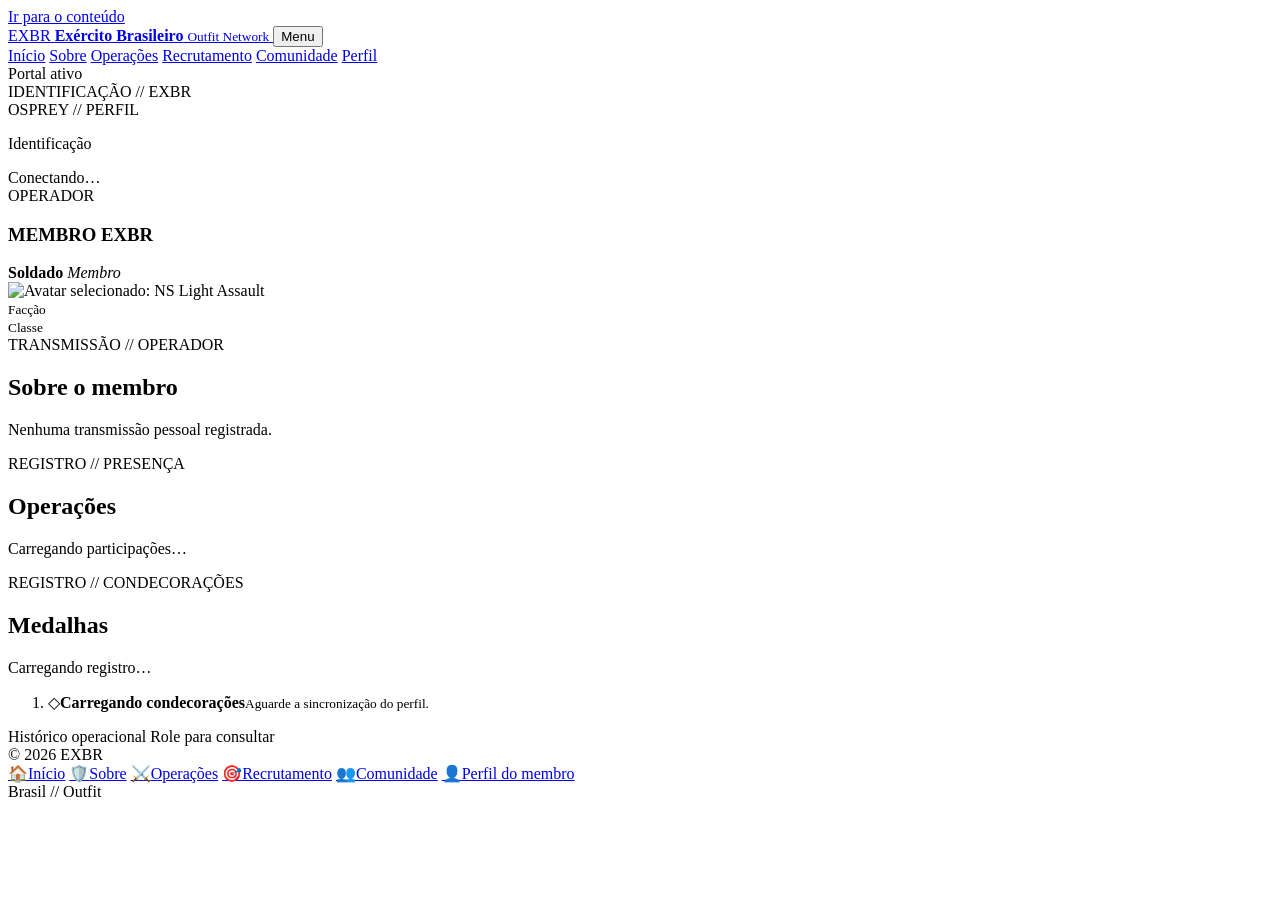
==== pages/perfil.html @ a186611f "feat: adiciona vínculo Honu administrativo ao perfil" ====
<!doctype html>
<html lang="pt-BR">
<head>
  <meta charset="utf-8">
  <meta name="viewport" content="width=device-width, initial-scale=1">
  <meta name="theme-color" content="#07383d">
  <meta name="mobile-web-app-capable" content="yes">
  <meta name="apple-mobile-web-app-capable" content="yes">
  <meta name="apple-mobile-web-app-status-bar-style" content="black-translucent">
  <meta name="apple-mobile-web-app-title" content="EXBR">

  <title>Área do membro | EXBR</title>
  <meta name="description" content="Perfil de membros da Outfit EXBR com patente, preferências, operações e condecorações.">
  <meta name="robots" content="noindex, nofollow">
  <link rel="canonical" href="https://exbrclub.github.io/Home-page/pages/perfil.html">
  <link rel="icon" href="../assets/icons/favicon.svg" type="image/svg+xml">
  <link rel="apple-touch-icon" href="../assets/icons/apple-touch-icon.png" sizes="180x180">
  <link rel="manifest" href="../site.webmanifest">

  <link rel="stylesheet" href="../css/reset.css?v=20260906-2">
  <link rel="stylesheet" href="../css/base.css?v=20260906-10">
  <link rel="stylesheet" href="../css/components.css?v=20260907-15">
  <link rel="stylesheet" href="../css/pages/perfil.css?v=20260913-1">
</head>
<body class="member-page has-tactical-dock">
  <a class="skip-link" href="#conteudo">Ir para o conteúdo</a>

  <div class="screen-grid" aria-hidden="true"></div>
  <div class="screen-noise" aria-hidden="true"></div>

  <header class="site-header" data-site-header>
    <div class="header-shell">
      <a class="brand" href="../index.html#inicio" aria-label="EXBR — voltar ao início">
        <span class="brand-mark" aria-hidden="true">EXBR</span>
        <span class="brand-copy">
          <strong class="brand-title-accent">Exército Brasileiro</strong>
          <small>Outfit Network</small>
        </span>
      </a>

      <button class="nav-toggle" type="button" aria-expanded="false" aria-controls="site-navigation">
        <span class="nav-toggle-label">Menu</span>
        <span class="nav-toggle-icon" aria-hidden="true"><i></i><i></i></span>
      </button>

      <nav class="site-nav" id="site-navigation" aria-label="Navegação principal" data-site-nav>
        <a href="../index.html#inicio">Início</a>
        <a href="../index.html#sobre">Sobre</a>
        <a href="../index.html#operacoes">Operações</a>
        <a href="../index.html#recrutamento">Recrutamento</a>
        <a class="nav-community-mobile" href="comunidade.html">Comunidade</a>
        <a class="nav-login-link" href="perfil.html" aria-current="page"><span class="nav-login-text">Perfil</span></a>
      </nav>

      <div class="header-status" aria-label="Status do portal">
        <span class="status-light" aria-hidden="true"></span>
        <span>Portal ativo</span>
      </div>
    </div>
  </header>

  <main class="member-main" id="conteudo">
    <div class="member-coordinate member-coordinate-left" aria-hidden="true">IDENTIFICAÇÃO // EXBR</div>
    <div class="member-coordinate member-coordinate-right" aria-hidden="true">OSPREY // PERFIL</div>

    <div class="container member-dashboard">
      <div class="member-command-bar" data-member-command-bar hidden>
        <a class="admin-access-button" href="admin.html" data-admin-access hidden>Área administrativa</a>
        <button class="member-logout-button" type="button" data-logout>Sair</button>
      </div>

      <section class="identity-zone" aria-labelledby="member-name" data-reveal>
        <header class="member-section-label">
          <p class="eyebrow"><span></span> Identificação</p>
          <span class="member-online"><i aria-hidden="true"></i> <span data-member-status>Conectando…</span></span>
        </header>

        <article class="identity-card" data-profile-card data-banner="Bunner_022">
          <div class="flag-stage" aria-hidden="true">
            <div class="flag-texture"></div>
            <div class="flag-light"></div>
          </div>

          <div class="member-nameplate">
            <span class="member-operator-label">OPERADOR</span>
            <h1 id="member-name" data-member-name>MEMBRO EXBR</h1>
            <span class="member-service-line">
              <strong data-member-rank data-rank-id="soldado">Soldado</strong>
              <em class="member-role-badge" data-member-role data-role="member">Membro</em>
            </span>
          </div>

          <img class="member-avatar" data-member-avatar src="https://res.cloudinary.com/uofznsju/image/upload/f_auto,q_auto,c_limit,w_900,h_1100/v1789231970/NS_light_assault" alt="Avatar selecionado: NS Light Assault" role="button" tabindex="0" aria-label="Mostrar opções de edição do perfil">

          <div class="member-faction-marker" data-favorite-faction title="Facção favorita não definida">
            <span aria-hidden="true"><img src="../assets/icons/dock/recrutamento.png" alt=""></span><small>Facção</small>
          </div>
          <div class="member-class-marker" data-favorite-class title="Classe favorita não definida">
            <span aria-hidden="true"><img src="../assets/icons/dock/recrutamento.png" alt=""></span><small>Classe</small>
          </div>

          <div class="identity-scan" aria-hidden="true"></div>

          <button class="profile-edit-toggle" type="button" data-profile-edit-toggle aria-expanded="false" aria-controls="profile-customizer" hidden>
            <span aria-hidden="true">⚙</span>
            <strong data-profile-edit-label>Editar perfil</strong>
          </button>
        </article>

        <form class="honu-profile-admin tactical-panel" data-honu-profile-admin hidden>
          <header>
            <div><span>ADMINISTRAÇÃO // HONU</span><strong>Vínculo do personagem</strong></div>
            <i aria-hidden="true"></i>
          </header>
          <p>Associe este perfil ao ID do personagem no PlanetSide 2. Também é possível colar o link completo do Honu.</p>
          <label for="honu-character-id">ID do personagem</label>
          <div class="honu-profile-controls">
            <input id="honu-character-id" type="text" inputmode="numeric" maxlength="120" placeholder="Ex.: 5428… ou https://wt.honu.pw/c/…" autocomplete="off" data-honu-character-id>
            <button type="submit" data-honu-link-save>Validar e vincular</button>
            <button class="honu-unlink-button" type="button" data-honu-link-remove hidden>Remover</button>
          </div>
          <div class="honu-profile-result">
            <span data-honu-link-feedback>Nenhum personagem vinculado.</span>
            <a href="#" target="_blank" rel="noopener noreferrer" data-honu-character-link hidden>Ver personagem no Honu ↗</a>
          </div>
        </form>

        <div class="profile-customizer" id="profile-customizer" aria-label="Personalização do perfil" hidden>
          <div class="customizer-group">
            <div class="customizer-heading">
              <strong>Soldado</strong>
              <span>Selecione um template</span>
            </div>
            <div class="avatar-slider-shell">
              <button class="avatar-slide-control" type="button" data-avatar-slide="-1" aria-label="Ver avatares anteriores">‹</button>
              <div class="avatar-options" data-avatar-options role="group" aria-label="Templates de soldado"></div>
              <button class="avatar-slide-control" type="button" data-avatar-slide="1" aria-label="Ver próximos avatares">›</button>
            </div>
          </div>

          <div class="customizer-group banner-customizer">
            <div class="customizer-heading">
              <strong>Bandeira</strong>
              <span>Defina o tratamento visual</span>
            </div>
            <div class="banner-slider-shell">
              <button class="banner-slide-control" type="button" data-banner-slide="-1" aria-label="Ver banners anteriores">‹</button>
              <div class="banner-options" data-banner-options role="group" aria-label="Banners do perfil"></div>
              <button class="banner-slide-control" type="button" data-banner-slide="1" aria-label="Ver próximos banners">›</button>
            </div>
          </div>

          <div class="customizer-group">
            <div class="customizer-heading"><strong>Classe favorita</strong><span>Projeções holográficas</span></div>
            <div class="symbol-options class-options" role="group" aria-label="Classe favorita em PlanetSide 2">
              <button type="button" data-class-option="infiltrador" data-symbol="◇" data-icon="https://res.cloudinary.com/uofznsju/image/upload/exbr-site/classes/n4vssk15kqxqd4c6obgi.png?rev=20260912-2" aria-label="Infiltrador" title="Infiltrador" aria-pressed="false"><img src="https://res.cloudinary.com/uofznsju/image/upload/exbr-site/classes/n4vssk15kqxqd4c6obgi.png?rev=20260912-2" alt=""></button>
              <button type="button" data-class-option="assalto-leve" data-symbol="△" data-icon="https://res.cloudinary.com/uofznsju/image/upload/exbr-site/classes/qkv2u8faf5cywdqa7eot.png?rev=20260912-2" aria-label="Assalto leve" title="Assalto leve" aria-pressed="false"><img src="https://res.cloudinary.com/uofznsju/image/upload/exbr-site/classes/qkv2u8faf5cywdqa7eot.png?rev=20260912-2" alt=""></button>
              <button type="button" data-class-option="medico" data-symbol="✚" data-icon="https://res.cloudinary.com/uofznsju/image/upload/exbr-site/classes/melgfelpgez4cb1dcbig.png?rev=20260912-2" aria-label="Médico de combate" title="Médico de combate" aria-pressed="false"><img src="https://res.cloudinary.com/uofznsju/image/upload/exbr-site/classes/melgfelpgez4cb1dcbig.png?rev=20260912-2" alt=""></button>
              <button type="button" data-class-option="engenheiro" data-symbol="⚙" data-icon="https://res.cloudinary.com/uofznsju/image/upload/exbr-site/classes/tupc2fprhxjq1ykrzouz.png?rev=20260912-2" aria-label="Engenheiro" title="Engenheiro" aria-pressed="false"><img src="https://res.cloudinary.com/uofznsju/image/upload/exbr-site/classes/tupc2fprhxjq1ykrzouz.png?rev=20260912-2" alt=""></button>
              <button type="button" data-class-option="assalto-pesado" data-symbol="⬡" data-icon="https://res.cloudinary.com/uofznsju/image/upload/exbr-site/classes/oxihdaqkerwop0l10ihy.png?rev=20260912-2" aria-label="Assalto pesado" title="Assalto pesado" aria-pressed="false"><img src="https://res.cloudinary.com/uofznsju/image/upload/exbr-site/classes/oxihdaqkerwop0l10ihy.png?rev=20260912-2" alt=""></button>
              <button type="button" data-class-option="max" data-symbol="◆" data-icon="https://res.cloudinary.com/uofznsju/image/upload/exbr-site/classes/eosv1y4g0vl2m5zsa67w.png?rev=20260912-2" aria-label="MAX" title="MAX" aria-pressed="false"><img src="https://res.cloudinary.com/uofznsju/image/upload/exbr-site/classes/eosv1y4g0vl2m5zsa67w.png?rev=20260912-2" alt=""></button>
            </div>
          </div>

          <div class="customizer-group">
            <div class="customizer-heading"><strong>Facção favorita</strong><span>Símbolos oficiais</span></div>
            <div class="symbol-options faction-options" role="group" aria-label="Facção favorita em PlanetSide 2">
              <button type="button" data-faction-option="tr" data-symbol="●" data-icon="https://res.cloudinary.com/uofznsju/image/upload/v1789227373/exbr-site/factions-v2/dvuz7ij53agnvbfdpmkr.png" aria-label="Terran Republic" title="Terran Republic" aria-pressed="false"><img src="https://res.cloudinary.com/uofznsju/image/upload/v1789227373/exbr-site/factions-v2/dvuz7ij53agnvbfdpmkr.png" alt=""></button>
              <button type="button" data-faction-option="nc" data-symbol="■" data-icon="https://res.cloudinary.com/uofznsju/image/upload/v1789227363/exbr-site/factions-v2/wuzxzjfvsyvozqecvdwz.png" aria-label="New Conglomerate" title="New Conglomerate" aria-pressed="false"><img src="https://res.cloudinary.com/uofznsju/image/upload/v1789227363/exbr-site/factions-v2/wuzxzjfvsyvozqecvdwz.png" alt=""></button>
              <button type="button" data-faction-option="vs" data-symbol="◆" data-icon="https://res.cloudinary.com/uofznsju/image/upload/v1789227385/exbr-site/factions-v2/pnjy20rev044nq6ddsvn.png" aria-label="Vanu Sovereignty" title="Vanu Sovereignty" aria-pressed="false"><img src="https://res.cloudinary.com/uofznsju/image/upload/v1789227385/exbr-site/factions-v2/pnjy20rev044nq6ddsvn.png" alt=""></button>
              <button type="button" data-faction-option="nso" data-symbol="⬢" data-icon="https://res.cloudinary.com/uofznsju/image/upload/v1789227395/exbr-site/factions-v2/vpmerleuuqstlpozn6aw.png" aria-label="Nanite Systems Operatives" title="Nanite Systems Operatives" aria-pressed="false"><img src="https://res.cloudinary.com/uofznsju/image/upload/v1789227395/exbr-site/factions-v2/vpmerleuuqstlpozn6aw.png" alt=""></button>
            </div>
          </div>

          <div class="customizer-group biography-editor">
            <div class="customizer-heading"><strong>Transmissão pessoal</strong><span>Até 220 caracteres</span></div>
            <label for="member-bio" class="visually-hidden">Breve descrição sobre você</label>
            <textarea id="member-bio" maxlength="220" rows="4" placeholder="Escreva uma breve descrição sobre você…" data-member-bio-input></textarea>
            <button type="button" data-member-bio-save>Salvar transmissão</button>
          </div>

          <p class="profile-feedback" data-profile-feedback aria-live="polite">Configuração vinculada à sua conta EXBR.</p>
        </div>
      </section>

      <div class="member-center-stack">
        <section class="member-bio-monitor tactical-panel" aria-labelledby="member-bio-title">
          <header><span>TRANSMISSÃO // OPERADOR</span><i aria-hidden="true"></i></header>
          <h2 id="member-bio-title">Sobre o membro</h2>
          <p data-member-bio>Nenhuma transmissão pessoal registrada.</p>
        </section>

        <section class="member-operations-panel tactical-panel" aria-labelledby="member-operations-title">
          <div class="member-operations-header">
            <span>REGISTRO // PRESENÇA</span>
            <h2 id="member-operations-title">Operações</h2>
          </div>
          <div class="member-operations-list" data-member-operations-list>
            <p>Carregando participações…</p>
          </div>
        </section>
      </div>

      <aside class="medals-panel tactical-panel" aria-labelledby="medals-title" data-reveal>
        <div class="medals-header">
          <div>
            <span>REGISTRO // CONDECORAÇÕES</span>
            <h2 id="medals-title">Medalhas</h2>
          </div>
          <button class="profile-medal-add" type="button" data-profile-medal-add aria-label="Adicionar medalha ao perfil" title="Adicionar medalha" hidden>+</button>
        </div>

        <p class="medals-demo-label" data-medals-label>Carregando registro…</p>
        <p class="featured-medals-hint" data-featured-hint hidden>Use a estrela para escolher até cinco destaques. <strong data-featured-count>0/5</strong></p>

        <div class="medals-scroll" tabindex="0" aria-label="Lista de medalhas do membro">
          <ol class="medals-list" data-medals-list>
            <li class="medals-empty"><span aria-hidden="true">◇</span><strong>Carregando condecorações</strong><small>Aguarde a sincronização do perfil.</small></li>
          </ol>

        </div>

        <div class="medals-footer">
          <span>Histórico operacional</span>
          <span>Role para consultar</span>
        </div>
      </aside>
    </div>
  </main>

  <dialog class="medal-detail tactical-panel" data-medal-detail aria-labelledby="medal-detail-title">
    <div class="medal-detail-header">
      <div><span>REGISTRO // CONDECORAÇÃO</span><h2 id="medal-detail-title" data-medal-detail-name>Medalha EXBR</h2></div>
      <button type="button" data-medal-detail-close aria-label="Fechar detalhes da medalha">×</button>
    </div>
    <div class="medal-detail-body">
      <div class="medal-detail-visual"><img data-medal-detail-image src="../assets/icons/dock/recrutamento.png" alt=""></div>
      <div class="medal-detail-copy">
        <p data-medal-detail-description>Condecoração oficial da EXBR.</p>
        <dl>
          <div><dt>Operação</dt><dd data-medal-detail-operation>Operação EXBR</dd></div>
          <div><dt>Recebida em</dt><dd data-medal-detail-date>Data não informada</dd></div>
        </dl>
        <div class="medal-detail-actions" data-medal-detail-actions hidden>
          <button type="button" data-medal-detail-feature data-tooltip="Ao favoritar, suas medalhas serão destacadas na área Membros da aba Comunidade.">Favoritar medalha ☆</button>
        </div>
      </div>
    </div>
  </dialog>

  <dialog class="profile-medal-catalog tactical-panel" data-profile-medal-catalog aria-labelledby="profile-medal-catalog-title">
    <div class="profile-medal-catalog-header">
      <div><span>ADMINISTRAÇÃO // CONDECORAÇÕES</span><h2 id="profile-medal-catalog-title">Adicionar medalha</h2></div>
      <button type="button" data-profile-medal-catalog-close aria-label="Fechar lista de medalhas">×</button>
    </div>
    <div class="profile-medal-award-fields">
      <label>Operação<input type="text" maxlength="60" value="Operação EXBR" data-profile-medal-operation></label>
      <label>Data da conquista<input type="date" data-profile-medal-date></label>
    </div>
    <label class="profile-medal-search">
      <span aria-hidden="true">⌕</span>
      <input type="search" placeholder="Pesquisar medalhas" autocomplete="off" data-profile-medal-search>
    </label>
    <p class="profile-medal-catalog-feedback" data-profile-medal-catalog-feedback aria-live="polite">Escolha uma medalha para conceder ao membro.</p>
    <div class="profile-medal-catalog-grid" data-profile-medal-catalog-grid></div>
  </dialog>

  <nav class="tactical-dock" aria-label="Atalhos táticos">
    <span class="dock-meta">© <span data-current-year>2026</span> EXBR</span>
    <div class="dock-menu">
      <a href="../index.html#inicio"><span class="dock-icon" data-icon="inicio" aria-hidden="true"><span class="dock-icon-fallback">🏠</span></span><span class="visually-hidden">Início</span></a>
      <a href="../index.html#sobre"><span class="dock-icon" data-icon="sobre" aria-hidden="true"><span class="dock-icon-fallback">🛡️</span></span><span class="visually-hidden">Sobre</span></a>
      <a href="../index.html#operacoes" data-operations-entry><span class="dock-icon" data-icon="operacoes" aria-hidden="true"><span class="dock-icon-fallback">⚔️</span></span><span class="visually-hidden">Operações</span></a>
      <a href="../index.html#recrutamento"><span class="dock-icon" data-icon="recrutamento" aria-hidden="true"><span class="dock-icon-fallback">🎯</span></span><span class="visually-hidden">Recrutamento</span></a>
      <a href="comunidade.html"><span class="dock-icon" data-icon="comunidade" aria-hidden="true"><span class="dock-icon-fallback">👥</span></span><span class="visually-hidden">Comunidade</span></a>
      <a href="perfil.html" aria-current="page"><span class="dock-icon" data-icon="login" aria-hidden="true"><span class="dock-icon-fallback">👤</span></span><span class="visually-hidden">Perfil do membro</span></a>
    </div>
    <span class="dock-meta">Brasil // Outfit</span>
  </nav>

  <script src="../js/main.js?v=20260907-2" defer></script>
  <script src="../js/perfil.js?v=20260913-1" type="module"></script>
</body>
</html>
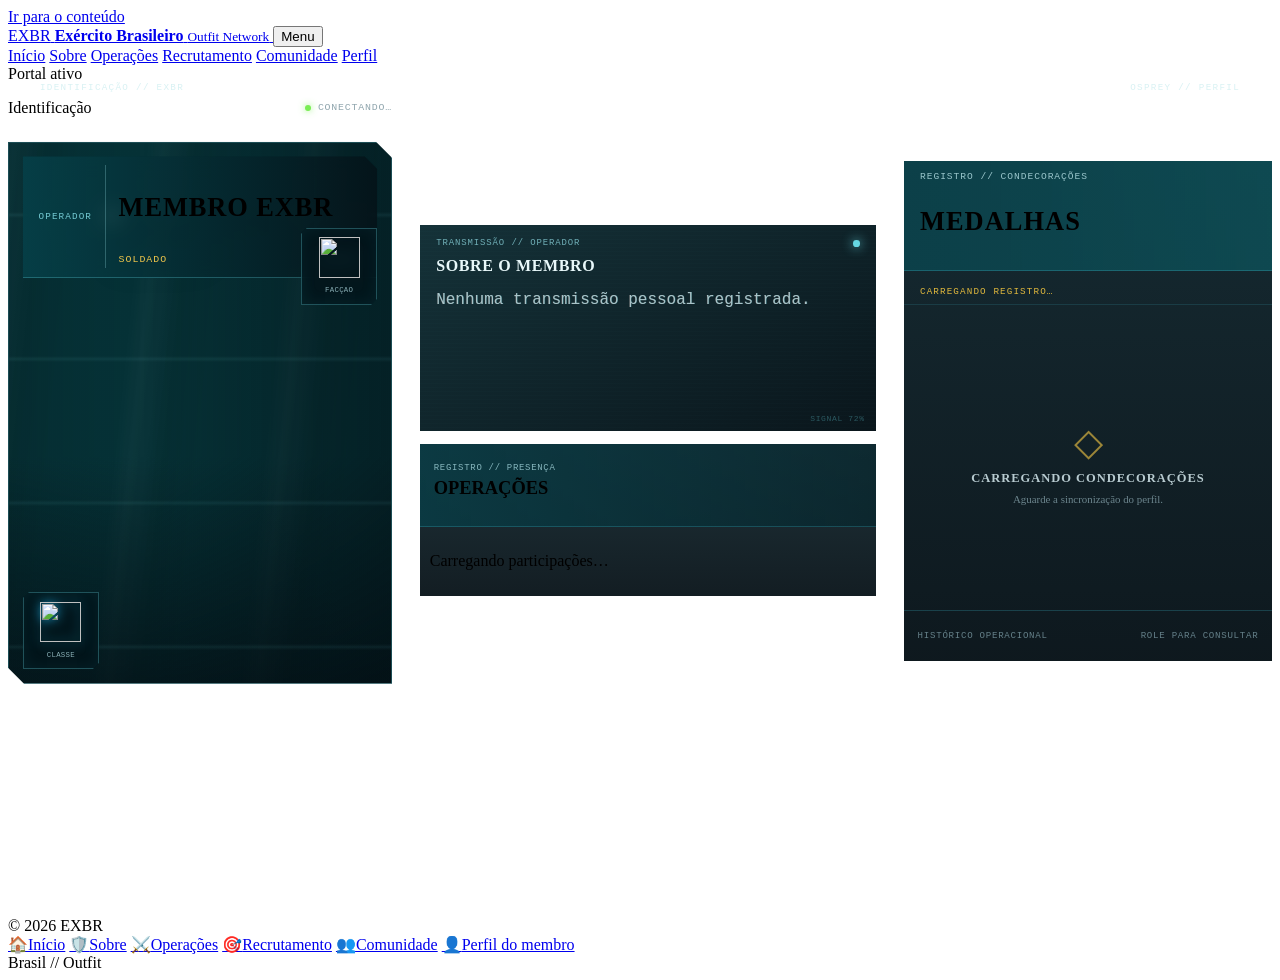
==== commit 77f1267c: "feat: abre contas Honu em janela administrativa" ====
--- a/pages/perfil.html
+++ b/pages/perfil.html
@@ -20,7 +20,7 @@
   <link rel="stylesheet" href="../css/reset.css?v=20260906-2">
   <link rel="stylesheet" href="../css/base.css?v=20260906-10">
   <link rel="stylesheet" href="../css/components.css?v=20260907-15">
-  <link rel="stylesheet" href="../css/pages/perfil.css?v=20260913-1">
+  <link rel="stylesheet" href="../css/pages/perfil.css?v=20260913-2">
 </head>
 <body class="member-page has-tactical-dock">
   <a class="skip-link" href="#conteudo">Ir para o conteúdo</a>
@@ -70,6 +70,9 @@
       </div>
 
       <section class="identity-zone" aria-labelledby="member-name" data-reveal>
+        <button class="honu-admin-open" type="button" data-honu-admin-open hidden>
+          <span aria-hidden="true">⌁</span> Contas Honu
+        </button>
         <header class="member-section-label">
           <p class="eyebrow"><span></span> Identificação</p>
           <span class="member-online"><i aria-hidden="true"></i> <span data-member-status>Conectando…</span></span>
@@ -106,24 +109,6 @@
             <strong data-profile-edit-label>Editar perfil</strong>
           </button>
         </article>
-
-        <form class="honu-profile-admin tactical-panel" data-honu-profile-admin hidden>
-          <header>
-            <div><span>ADMINISTRAÇÃO // HONU</span><strong>Vínculo do personagem</strong></div>
-            <i aria-hidden="true"></i>
-          </header>
-          <p>Associe este perfil ao ID do personagem no PlanetSide 2. Também é possível colar o link completo do Honu.</p>
-          <label for="honu-character-id">ID do personagem</label>
-          <div class="honu-profile-controls">
-            <input id="honu-character-id" type="text" inputmode="numeric" maxlength="120" placeholder="Ex.: 5428… ou https://wt.honu.pw/c/…" autocomplete="off" data-honu-character-id>
-            <button type="submit" data-honu-link-save>Validar e vincular</button>
-            <button class="honu-unlink-button" type="button" data-honu-link-remove hidden>Remover</button>
-          </div>
-          <div class="honu-profile-result">
-            <span data-honu-link-feedback>Nenhum personagem vinculado.</span>
-            <a href="#" target="_blank" rel="noopener noreferrer" data-honu-character-link hidden>Ver personagem no Honu ↗</a>
-          </div>
-        </form>
 
         <div class="profile-customizer" id="profile-customizer" aria-label="Personalização do perfil" hidden>
           <div class="customizer-group">
@@ -248,6 +233,23 @@
     </div>
   </dialog>
 
+  <dialog class="honu-accounts-dialog tactical-panel" data-honu-profile-admin aria-labelledby="honu-accounts-title">
+    <header class="honu-accounts-header">
+      <div><span>ADMINISTRAÇÃO // HONU</span><h2 id="honu-accounts-title">Contas do jogador</h2></div>
+      <button type="button" data-honu-admin-close aria-label="Fechar contas Honu">×</button>
+    </header>
+    <p class="honu-accounts-intro">Associe um ou mais personagens do PlanetSide 2 a este perfil. Informe o ID ou cole o link completo do Honu.</p>
+    <form class="honu-link-form" data-honu-link-form>
+      <label for="honu-character-id">ID ou link do personagem</label>
+      <div class="honu-profile-controls">
+        <input id="honu-character-id" type="text" inputmode="numeric" maxlength="120" placeholder="5428… ou https://wt.honu.pw/c/…" autocomplete="off" data-honu-character-id>
+        <button type="submit" data-honu-link-save>Validar e adicionar</button>
+      </div>
+    </form>
+    <p class="honu-link-feedback" data-honu-link-feedback aria-live="polite">Nenhuma conta vinculada.</p>
+    <div class="honu-account-list" data-honu-account-list></div>
+  </dialog>
+
   <dialog class="profile-medal-catalog tactical-panel" data-profile-medal-catalog aria-labelledby="profile-medal-catalog-title">
     <div class="profile-medal-catalog-header">
       <div><span>ADMINISTRAÇÃO // CONDECORAÇÕES</span><h2 id="profile-medal-catalog-title">Adicionar medalha</h2></div>
@@ -279,6 +281,6 @@
   </nav>
 
   <script src="../js/main.js?v=20260907-2" defer></script>
-  <script src="../js/perfil.js?v=20260913-1" type="module"></script>
+  <script src="../js/perfil.js?v=20260913-2" type="module"></script>
 </body>
 </html>
--- a/css/pages/perfil.css
+++ b/css/pages/perfil.css
@@ -0,0 +1,1348 @@
+.member-page {
+  min-height: 100svh;
+}
+
+.member-main {
+  min-height: calc(100svh - 4.15rem);
+  padding: calc(var(--header-height) + 2.6rem) 0 5.2rem;
+  overflow: hidden;
+}
+
+.member-main::before {
+  content: "";
+  position: absolute;
+  inset: var(--header-height) 0 0;
+  z-index: -1;
+  background:
+    radial-gradient(circle at 23% 42%, rgba(24, 128, 135, 0.16), transparent 24rem),
+    radial-gradient(circle at 78% 35%, rgba(8, 67, 75, 0.16), transparent 25rem),
+    linear-gradient(110deg, transparent 49.8%, rgba(44, 157, 172, 0.08) 50%, transparent 50.2%);
+}
+
+.member-coordinate {
+  position: absolute;
+  top: calc(var(--header-height) + 0.45rem);
+  color: rgba(147, 215, 223, 0.36);
+  font: 0.58rem/1 Consolas, "Courier New", monospace;
+  letter-spacing: 0.14em;
+}
+
+.member-coordinate-left { left: 2.5rem; }
+.member-coordinate-right { right: 2.5rem; }
+
+.member-dashboard {
+  display: grid;
+  grid-template-columns: minmax(19rem, 24rem) minmax(13rem, 1fr) minmax(19rem, 23rem);
+  align-items: start;
+  gap: clamp(1rem, 2.2vw, 2.4rem);
+}
+
+.member-command-bar {
+  grid-column: 1 / -1;
+  min-height: 2.75rem;
+  display: flex;
+  align-items: center;
+  justify-content: flex-end;
+  gap: 0.65rem;
+  margin-bottom: -1.45rem;
+}
+
+.member-command-bar[hidden],
+.admin-access-button[hidden],
+.profile-edit-toggle[hidden] {
+  display: none;
+}
+
+.admin-access-button,
+.member-logout-button {
+  min-height: 2.3rem;
+  display: inline-flex;
+  align-items: center;
+  justify-content: center;
+  padding: 0.45rem 1rem;
+  font-size: 0.66rem;
+  font-weight: 850;
+  letter-spacing: 0.09em;
+  text-transform: uppercase;
+  cursor: pointer;
+}
+
+.admin-access-button {
+  min-width: 14rem;
+  border: 1px solid #e2b82f;
+  color: #ffd84e;
+  background: radial-gradient(circle at center, rgba(226, 176, 44, 0.2), rgba(19, 19, 12, 0.88) 74%);
+  box-shadow: inset 0 0 1rem rgba(240, 198, 75, 0.08), 0 0 0.7rem rgba(240, 198, 75, 0.08);
+  clip-path: polygon(0.55rem 0, calc(100% - 0.55rem) 0, 100% 0.55rem, 100% calc(100% - 0.55rem), calc(100% - 0.55rem) 100%, 0.55rem 100%, 0 calc(100% - 0.55rem), 0 0.55rem);
+}
+
+.admin-access-button:hover,
+.admin-access-button:focus-visible {
+  color: #fff7c2;
+  background: radial-gradient(circle at center, rgba(255, 200, 43, 0.34), rgba(19, 19, 12, 0.9) 75%);
+  transform: translateY(-1px);
+}
+
+.member-logout-button {
+  border: 1px solid rgba(104, 210, 221, 0.38);
+  color: #9fc3ca;
+  background: rgba(5, 24, 30, 0.78);
+}
+
+.member-logout-button:hover,
+.member-logout-button:focus-visible {
+  border-color: rgba(104, 210, 221, 0.72);
+  color: #eafcff;
+}
+
+.identity-zone {
+  min-width: 0;
+}
+
+.member-section-label {
+  min-height: 2rem;
+  display: flex;
+  align-items: center;
+  justify-content: space-between;
+  gap: 1rem;
+  margin-bottom: 0.55rem;
+}
+
+.member-online {
+  display: inline-flex;
+  align-items: center;
+  gap: 0.4rem;
+  color: #8fa5ad;
+  font: 0.62rem/1 Consolas, "Courier New", monospace;
+  letter-spacing: 0.08em;
+  text-transform: uppercase;
+}
+
+.member-online i {
+  width: 0.38rem;
+  height: 0.38rem;
+  border-radius: 50%;
+  background: #79ed54;
+  box-shadow: 0 0 7px rgba(121, 237, 84, 0.8);
+}
+
+.identity-card {
+  --banner-filter: saturate(0.9) brightness(0.72);
+  --profile-banner-image: url("https://res.cloudinary.com/uofznsju/image/upload/f_auto,q_auto,c_limit,w_1800,h_1800/v1789234617/Bunner_022");
+  position: relative;
+  isolation: isolate;
+  height: clamp(25rem, 60vh, 36rem);
+  overflow: hidden;
+  border: 1px solid rgba(63, 173, 187, 0.38);
+  background: #061117;
+  box-shadow: 0 1.6rem 4rem rgba(0, 0, 0, 0.42), inset 0 0 2.5rem rgba(44, 157, 172, 0.09);
+  clip-path: polygon(0 0, calc(100% - 1rem) 0, 100% 1rem, 100% 100%, 1rem 100%, 0 calc(100% - 1rem));
+}
+
+.identity-card[data-banner="comando"] {
+  --banner-filter: saturate(0.62) hue-rotate(18deg) brightness(0.62) contrast(1.08);
+}
+
+.identity-card[data-banner="noturna"] {
+  --banner-filter: saturate(0.48) hue-rotate(52deg) brightness(0.44) contrast(1.2);
+}
+
+.honu-profile-admin {
+  display: grid;
+  gap: 0.65rem;
+  margin-top: 0.75rem;
+  padding: 0.8rem;
+  border-color: rgba(229, 187, 55, 0.46);
+  background: linear-gradient(135deg, rgba(45, 36, 8, 0.48), rgba(3, 22, 28, 0.96));
+  box-shadow: inset 0 0 1.5rem rgba(229, 187, 55, 0.05);
+}
+
+.honu-profile-admin[hidden] { display: none; }
+.honu-profile-admin header { display: flex; align-items: center; justify-content: space-between; gap: 0.75rem; }
+.honu-profile-admin header div { display: grid; gap: 0.2rem; }
+.honu-profile-admin header span { color: #c2a33f; font: 0.55rem/1 Consolas, "Courier New", monospace; letter-spacing: 0.11em; }
+.honu-profile-admin header strong { color: #f6df83; font-size: 0.85rem; letter-spacing: 0.05em; text-transform: uppercase; }
+.honu-profile-admin header i { width: 0.55rem; height: 0.55rem; border-radius: 50%; background: #f1c33d; box-shadow: 0 0 0.7rem rgba(241, 195, 61, 0.62); }
+.honu-profile-admin > p { color: #879ea4; font-size: 0.7rem; line-height: 1.45; }
+.honu-profile-admin > label { color: #79cbd4; font: 0.58rem/1 Consolas, "Courier New", monospace; letter-spacing: 0.08em; text-transform: uppercase; }
+.honu-profile-controls { display: grid; grid-template-columns: minmax(0, 1fr) auto; gap: 0.45rem; }
+.honu-profile-controls input { min-width: 0; min-height: 2.55rem; padding: 0.55rem 0.65rem; border: 1px solid rgba(76, 181, 194, 0.34); outline: 0; color: #e8f9fb; background: rgba(1, 15, 20, 0.92); font: 0.72rem/1.2 Consolas, "Courier New", monospace; }
+.honu-profile-controls input:focus { border-color: #70d2dd; box-shadow: 0 0 0.7rem rgba(76, 190, 202, 0.14); }
+.honu-profile-controls button { min-height: 2.55rem; padding: 0.5rem 0.7rem; border: 1px solid #dfbd4d; color: #f9e69c; background: rgba(63, 48, 8, 0.54); font-size: 0.59rem; font-weight: 850; letter-spacing: 0.05em; text-transform: uppercase; cursor: pointer; }
+.honu-profile-controls button:hover, .honu-profile-controls button:focus-visible { color: #fff; background: rgba(113, 83, 8, 0.62); }
+.honu-profile-controls button:disabled { opacity: 0.5; cursor: wait; }
+.honu-profile-controls .honu-unlink-button { grid-column: 1 / -1; min-height: 2rem; border-color: rgba(255, 102, 91, 0.46); color: #ff8d83; background: rgba(74, 16, 13, 0.3); }
+.honu-profile-result { display: flex; align-items: center; justify-content: space-between; gap: 0.65rem; min-width: 0; padding-top: 0.55rem; border-top: 1px solid rgba(70, 166, 178, 0.2); }
+.honu-profile-result span { overflow-wrap: anywhere; color: #789198; font: 0.59rem/1.4 Consolas, "Courier New", monospace; }
+.honu-profile-result span[data-state="success"] { color: #86ed70; }
+.honu-profile-result span[data-state="error"] { color: #ff8076; }
+.honu-profile-result a { flex: 0 0 auto; color: #62d4de; font-size: 0.59rem; font-weight: 800; text-transform: uppercase; }
+.honu-profile-result a:hover, .honu-profile-result a:focus-visible { color: #fff; text-decoration: underline; }
+
+.flag-stage,
+.flag-texture,
+.flag-light {
+  position: absolute;
+  inset: 0;
+}
+
+.flag-stage {
+  z-index: -3;
+  overflow: hidden;
+  background: #063237;
+}
+
+.flag-texture {
+  inset: -6% -12%;
+  background: var(--profile-banner-image) center / cover no-repeat;
+  filter: var(--banner-filter);
+  transform: scale(1.08) skewY(-0.8deg);
+  animation: flag-wave 9s ease-in-out infinite alternate;
+  will-change: transform, background-position;
+}
+
+.flag-texture::after {
+  content: "";
+  position: absolute;
+  inset: 0;
+  opacity: 0.42;
+  background: repeating-linear-gradient(96deg, transparent 0 7%, rgba(255, 255, 255, 0.08) 9%, rgba(0, 0, 0, 0.13) 13%, transparent 18%);
+  background-size: 150% 100%;
+  mix-blend-mode: soft-light;
+  animation: fabric-light 7s linear infinite;
+}
+
+.flag-light {
+  z-index: 1;
+  background:
+    linear-gradient(90deg, rgba(3, 10, 15, 0.1), transparent 35%, rgba(3, 9, 14, 0.42)),
+    linear-gradient(0deg, rgba(3, 9, 14, 0.64), transparent 42%);
+}
+
+@keyframes flag-wave {
+  0% { transform: scale(1.08) skewY(-0.8deg) translate3d(-1.2%, 0, 0); background-position: 46% 50%; }
+  50% { transform: scale(1.12) skewY(0.7deg) translate3d(1.1%, -0.7%, 0); background-position: 53% 48%; }
+  100% { transform: scale(1.09) skewY(-0.4deg) translate3d(-0.4%, 0.8%, 0); background-position: 49% 52%; }
+}
+
+@keyframes fabric-light {
+  to { background-position: 150% 0; }
+}
+
+.member-nameplate {
+  position: absolute;
+  top: 0.85rem;
+  left: 0.85rem;
+  right: 0.85rem;
+  z-index: 4;
+  display: grid;
+  grid-template-columns: auto 1fr;
+  align-items: center;
+  gap: 0.15rem 0.8rem;
+  padding: 0.55rem 0.8rem 0.55rem 1rem;
+  border-left: 3px solid var(--color-primary);
+  border-bottom: 1px solid rgba(82, 185, 198, 0.35);
+  background: linear-gradient(90deg, rgba(6, 64, 72, 0.9), rgba(5, 17, 23, 0.78));
+  backdrop-filter: blur(10px);
+  clip-path: polygon(0 0, calc(100% - 0.8rem) 0, 100% 0.8rem, 100% 100%, 0 100%);
+}
+
+.member-operator-label {
+  grid-row: 1 / 3;
+  align-self: stretch;
+  display: grid;
+  place-items: center;
+  padding-right: 0.8rem;
+  border-right: 1px solid rgba(147, 215, 223, 0.3);
+  color: #75cbd4;
+  font: 0.58rem/1 Consolas, "Courier New", monospace;
+  letter-spacing: 0.12em;
+}
+
+.member-nameplate h1 {
+  font-size: clamp(1.15rem, 2.6vw, 1.65rem);
+  letter-spacing: 0.035em;
+}
+
+.member-service-line {
+  display: flex;
+  align-items: center;
+  gap: 0.5rem;
+  min-width: 0;
+}
+
+.member-service-line strong,
+.member-service-line small {
+  font: 0.62rem/1 Consolas, "Courier New", monospace;
+  letter-spacing: 0.1em;
+  text-transform: uppercase;
+}
+
+.member-service-line strong {
+  color: #f0c64b;
+}
+
+.member-service-line small {
+  color: #9fc1c8;
+}
+
+.member-role-badge {
+  margin-left: auto;
+  padding: 0.2rem 0.42rem;
+  border: 1px solid rgba(100, 203, 215, 0.42);
+  color: #82d6df;
+  background: rgba(5, 35, 42, 0.72);
+  font: 0.54rem/1 Consolas, "Courier New", monospace;
+  letter-spacing: 0.09em;
+  text-transform: uppercase;
+}
+
+.member-role-badge[data-role="admin"] {
+  border-color: rgba(240, 198, 75, 0.72);
+  color: #ffe071;
+  background: rgba(59, 44, 9, 0.76);
+  box-shadow: 0 0 0.7rem rgba(240, 198, 75, 0.12);
+}
+
+.member-service-line small::before {
+  content: "//";
+  margin-right: 0.5rem;
+  color: rgba(147, 215, 223, 0.38);
+}
+
+.member-avatar {
+  position: absolute;
+  left: 50%;
+  bottom: -0.75rem;
+  z-index: 2;
+  width: auto;
+  height: calc(100% - 3.4rem);
+  max-width: 94%;
+  object-fit: contain;
+  object-position: center bottom;
+  filter: drop-shadow(0.7rem 1rem 1rem rgba(0, 0, 0, 0.58));
+  transform: translate3d(-50%, 0, 0);
+  -webkit-backface-visibility: hidden;
+  backface-visibility: hidden;
+  transition: opacity 220ms ease, transform 280ms ease, filter 280ms ease;
+}
+
+.member-avatar[role="button"] {
+  cursor: pointer;
+}
+
+.member-avatar[role="button"]:focus-visible {
+  outline: 2px solid #6bd5df;
+  outline-offset: -0.25rem;
+}
+
+.identity-card.is-changing .member-avatar {
+  opacity: 0;
+  transform: translate3d(-50%, 0.8rem, 0) scale(0.98);
+}
+
+.identity-scan {
+  position: absolute;
+  inset: 0;
+  z-index: 3;
+  pointer-events: none;
+  opacity: 0.26;
+  background: linear-gradient(180deg, transparent 0 48%, rgba(124, 236, 242, 0.26) 50%, transparent 52%);
+  background-size: 100% 9rem;
+  animation: profile-scan 6s linear infinite;
+  mix-blend-mode: screen;
+}
+
+.member-faction-marker,
+.member-class-marker {
+  position: absolute;
+  z-index: 5;
+  width: 4.1rem;
+  min-height: 4.15rem;
+  display: grid;
+  place-items: center;
+  gap: 0.05rem;
+  padding: 0.28rem;
+  border: 1px solid rgba(91, 200, 212, 0.34);
+  color: #66868d;
+  background: rgba(3, 20, 26, 0.82);
+  backdrop-filter: blur(8px);
+  box-shadow: inset 0 0 1rem rgba(55, 178, 191, 0.08);
+  clip-path: polygon(0.4rem 0, 100% 0, 100% calc(100% - 0.4rem), calc(100% - 0.4rem) 100%, 0 100%, 0 0.4rem);
+}
+
+.member-faction-marker { top: 5.3rem; right: 0.85rem; }
+.member-class-marker { left: 0.85rem; bottom: 0.85rem; }
+.member-faction-marker[data-active="true"],
+.member-class-marker[data-active="true"] { border-color: rgba(231, 189, 66, 0.68); color: #ffe16b; background: rgba(41, 33, 11, 0.78); }
+.member-faction-marker span,
+.member-class-marker span { font-size: 1.25rem; line-height: 1; text-shadow: 0 0 0.7rem currentColor; }
+.member-faction-marker span img,
+.member-class-marker span img { width: 2.55rem; height: 2.55rem; display: block; object-fit: contain; }
+.member-class-marker span img { filter: drop-shadow(0 0 0.35rem rgba(35, 197, 255, 0.72)); }
+.member-faction-marker small,
+.member-class-marker small {
+  width: 100%;
+  min-width: 0;
+  color: #8bb0b7;
+  font: var(--marker-caption-size, 0.46rem)/1.05 Consolas, monospace;
+  letter-spacing: 0.035em;
+  overflow: hidden;
+  text-align: center;
+  text-overflow: clip;
+  text-transform: uppercase;
+  white-space: nowrap;
+}
+
+.profile-edit-toggle {
+  position: absolute;
+  right: 0.85rem;
+  bottom: 0.85rem;
+  z-index: 6;
+  min-height: 2.35rem;
+  display: inline-flex;
+  align-items: center;
+  justify-content: center;
+  gap: 0.45rem;
+  padding: 0.45rem 0.75rem;
+  border: 1px solid rgba(104, 210, 221, 0.62);
+  color: #dff8fb;
+  background: rgba(4, 24, 30, 0.88);
+  box-shadow: inset 0 0 1rem rgba(44, 157, 172, 0.12), 0 0 0.8rem rgba(44, 157, 172, 0.14);
+  backdrop-filter: blur(10px);
+  clip-path: polygon(0.45rem 0, 100% 0, 100% calc(100% - 0.45rem), calc(100% - 0.45rem) 100%, 0 100%, 0 0.45rem);
+  cursor: pointer;
+  transition: color 180ms ease, border-color 180ms ease, background 180ms ease, transform 180ms ease;
+}
+
+.profile-edit-toggle span {
+  color: #70d4de;
+  font-size: 0.95rem;
+}
+
+.profile-edit-toggle strong {
+  font-size: 0.63rem;
+  letter-spacing: 0.08em;
+  text-transform: uppercase;
+}
+
+.profile-edit-toggle:hover,
+.profile-edit-toggle:focus-visible,
+.profile-edit-toggle[aria-expanded="true"] {
+  border-color: #f0c64b;
+  color: #fff6b9;
+  background: radial-gradient(circle at center, rgba(226, 176, 44, 0.24), rgba(4, 24, 30, 0.92) 74%);
+  transform: translateY(-2px);
+}
+
+.profile-edit-toggle[aria-expanded="true"] span {
+  color: #f0c64b;
+}
+
+@keyframes profile-scan {
+  from { background-position: 0 -9rem; }
+  to { background-position: 0 45rem; }
+}
+
+.profile-customizer {
+  display: grid;
+  gap: 0.85rem;
+  margin-top: 0.7rem;
+  padding: 0.8rem;
+  border: 1px solid rgba(55, 167, 183, 0.3);
+  background: rgba(5, 18, 25, 0.9);
+  box-shadow: inset 0 0 1.5rem rgba(44, 157, 172, 0.06);
+}
+
+.profile-customizer[hidden] {
+  display: none;
+}
+
+.customizer-group {
+  display: grid;
+  gap: 0.55rem;
+}
+
+.customizer-heading {
+  display: flex;
+  align-items: baseline;
+  justify-content: space-between;
+  gap: 0.8rem;
+}
+
+.customizer-heading strong {
+  color: #eaf7fa;
+  font-size: 0.74rem;
+  letter-spacing: 0.09em;
+  text-transform: uppercase;
+}
+
+.customizer-heading span {
+  color: #6f8991;
+  font-size: 0.66rem;
+}
+
+.banner-options,
+.symbol-options {
+  display: grid;
+  grid-template-columns: repeat(3, minmax(0, 1fr));
+  gap: 0.35rem;
+}
+
+.banner-options button {
+  min-width: 0;
+  border: 1px solid rgba(55, 167, 183, 0.24);
+  color: #94abb3;
+  background: rgba(9, 35, 43, 0.66);
+  cursor: pointer;
+  transition: border-color 180ms ease, color 180ms ease, background 180ms ease, transform 180ms ease;
+}
+
+.symbol-options { grid-template-columns: repeat(6, minmax(2.45rem, 1fr)); }
+.faction-options { grid-template-columns: repeat(4, minmax(2.8rem, 1fr)); }
+.symbol-options button {
+  min-height: 2.7rem;
+  border: 1px solid rgba(55, 167, 183, 0.24);
+  color: #75a6ad;
+  background: rgba(7, 31, 38, 0.75);
+  font-size: 1.2rem;
+  cursor: pointer;
+}
+.faction-options button { padding: 0.18rem; }
+.faction-options button img { width: 2.35rem; height: 2.35rem; display: block; margin: auto; object-fit: contain; pointer-events: none; transition: transform 180ms ease, filter 180ms ease; }
+.class-options button { min-height: 3.35rem; padding: 0.12rem; background: radial-gradient(circle, rgba(18, 119, 158, 0.17), rgba(7, 31, 38, 0.78) 70%); }
+.class-options button img { width: 2.9rem; height: 2.9rem; display: block; margin: auto; object-fit: contain; pointer-events: none; filter: drop-shadow(0 0 0.35rem rgba(35, 197, 255, 0.45)); transition: transform 180ms ease, filter 180ms ease; }
+.class-options button:hover img,
+.class-options button:focus-visible img,
+.class-options button[aria-pressed="true"] img { transform: scale(1.08); filter: drop-shadow(0 0 0.62rem rgba(69, 220, 255, 0.85)); }
+.faction-options button:hover img,
+.faction-options button:focus-visible img,
+.faction-options button[aria-pressed="true"] img { transform: scale(1.08); filter: drop-shadow(0 0 0.45rem rgba(92, 210, 221, 0.48)); }
+.symbol-options button:hover,
+.symbol-options button:focus-visible,
+.symbol-options button[aria-pressed="true"] { border-color: #e7bd42; color: #ffdf63; background: radial-gradient(circle, rgba(226, 176, 44, 0.28), rgba(21, 28, 25, 0.86) 72%); box-shadow: inset 0 0 0.85rem rgba(241, 198, 62, 0.13); }
+
+.biography-editor textarea {
+  width: 100%;
+  min-height: 6rem;
+  padding: 0.7rem;
+  resize: vertical;
+  border: 1px solid rgba(55, 167, 183, 0.3);
+  outline: 0;
+  color: #dceff2;
+  background: rgba(2, 14, 19, 0.84);
+  font-size: 1rem;
+  line-height: 1.5;
+}
+.biography-editor textarea:focus { border-color: rgba(104, 210, 221, 0.8); }
+.biography-editor button { min-height: 2.5rem; border: 1px solid rgba(104, 210, 221, 0.5); color: #dff8fb; background: rgba(5, 37, 44, 0.8); font-size: 0.7rem; font-weight: 850; letter-spacing: 0.08em; text-transform: uppercase; cursor: pointer; }
+.biography-editor button:hover, .biography-editor button:focus-visible { border-color: #e7bd42; color: #fff2a2; }
+
+.banner-options button {
+  overflow: hidden;
+  font-size: 0.64rem;
+  font-weight: 800;
+  letter-spacing: 0.045em;
+  text-overflow: ellipsis;
+  text-transform: uppercase;
+  white-space: nowrap;
+}
+
+.banner-options button:hover,
+.banner-options button:focus-visible,
+.banner-options button[aria-pressed="true"] {
+  border-color: #e7bd42;
+  color: #fff5b0;
+  background: radial-gradient(circle at center, rgba(226, 176, 44, 0.28), rgba(37, 31, 16, 0.84));
+  box-shadow: inset 0 0 0.8rem rgba(241, 198, 62, 0.12);
+}
+
+.banner-options button:hover {
+  transform: translateY(-1px);
+}
+
+.banner-slider-shell {
+  display: grid;
+  grid-template-columns: 2.2rem minmax(0, 1fr) 2.2rem;
+  align-items: stretch;
+  gap: 0.4rem;
+}
+
+.banner-slide-control {
+  border: 1px solid rgba(72, 192, 207, 0.36);
+  color: #74d8e1;
+  background: rgba(3, 24, 31, 0.88);
+  font-size: 1.35rem;
+  cursor: pointer;
+}
+
+.banner-slide-control:hover,
+.banner-slide-control:focus-visible {
+  border-color: #e7bd42;
+  color: #ffe06a;
+  background: rgba(53, 43, 13, 0.86);
+}
+
+.banner-options {
+  display: flex;
+  gap: 0.4rem;
+  min-width: 0;
+  overflow-x: auto;
+  overscroll-behavior-inline: contain;
+  scroll-behavior: smooth;
+  scroll-snap-type: x mandatory;
+  scrollbar-color: #47c6d3 rgba(2, 18, 24, 0.82);
+  scrollbar-width: thin;
+}
+
+.banner-options button {
+  position: relative;
+  width: 5.6rem;
+  height: 3.65rem;
+  min-height: 0;
+  flex: 0 0 5.6rem;
+  padding: 0.12rem;
+  scroll-snap-align: start;
+}
+
+.banner-options img {
+  width: 100%;
+  height: 100%;
+  display: block;
+  object-fit: cover;
+  pointer-events: none;
+}
+
+.banner-options small {
+  position: absolute;
+  right: 0.2rem;
+  bottom: 0.18rem;
+  padding: 0.12rem 0.2rem;
+  color: #e8fbfd;
+  background: rgba(1, 13, 18, 0.78);
+  font: 0.46rem/1 Consolas, monospace;
+  letter-spacing: 0.04em;
+}
+
+.avatar-slider-shell {
+  display: grid;
+  grid-template-columns: 2.2rem minmax(0, 1fr) 2.2rem;
+  align-items: stretch;
+  gap: 0.4rem;
+}
+
+.avatar-slide-control {
+  border: 1px solid rgba(72, 192, 207, 0.36);
+  color: #74d8e1;
+  background: rgba(3, 24, 31, 0.88);
+  font-size: 1.45rem;
+  cursor: pointer;
+}
+
+.avatar-slide-control:hover,
+.avatar-slide-control:focus-visible {
+  border-color: #e7bd42;
+  color: #ffe06a;
+  background: rgba(53, 43, 13, 0.86);
+}
+
+.avatar-options {
+  display: flex;
+  gap: 0.65rem;
+  min-width: 0;
+  padding: 0.1rem 0 0.45rem;
+  overflow-x: auto;
+  overscroll-behavior-inline: contain;
+  scroll-behavior: smooth;
+  scroll-snap-type: x mandatory;
+  scrollbar-color: #47c6d3 rgba(2, 18, 24, 0.82);
+  scrollbar-width: thin;
+}
+
+.avatar-option-group {
+  flex: 0 0 auto;
+  display: grid;
+  gap: 0.28rem;
+  padding-right: 0.65rem;
+  border-right: 1px solid rgba(65, 178, 192, 0.22);
+  scroll-snap-align: start;
+}
+
+.avatar-option-group:last-child { border-right: 0; }
+
+.avatar-option-group-label {
+  color: #64cbd5;
+  font: 0.56rem/1 Consolas, monospace;
+  letter-spacing: 0.12em;
+  text-transform: uppercase;
+}
+
+.avatar-option-group-items { display: flex; gap: 0.32rem; }
+
+.avatar-options button {
+  width: 4.25rem;
+  height: 5.5rem;
+  flex: 0 0 4.25rem;
+  display: grid;
+  place-items: center;
+  overflow: hidden;
+  padding: 0.12rem;
+  border: 1px solid rgba(55, 167, 183, 0.24);
+  background: radial-gradient(circle at 50% 42%, rgba(31, 119, 132, 0.2), rgba(4, 25, 31, 0.84) 74%);
+  cursor: pointer;
+  transition: border-color 180ms ease, background 180ms ease, transform 180ms ease;
+}
+
+.avatar-options img {
+  width: 100%;
+  height: 100%;
+  display: block;
+  object-fit: contain;
+  object-position: center bottom;
+  pointer-events: none;
+  transition: filter 180ms ease, transform 180ms ease;
+}
+
+.avatar-options button:hover,
+.avatar-options button:focus-visible,
+.avatar-options button[aria-pressed="true"] {
+  border-color: #e7bd42;
+  background: radial-gradient(circle at center, rgba(226, 176, 44, 0.24), rgba(37, 31, 16, 0.86));
+  box-shadow: inset 0 0 0.8rem rgba(241, 198, 62, 0.12);
+}
+
+.avatar-options button:hover { transform: translateY(-1px); }
+.avatar-options button:hover img,
+.avatar-options button:focus-visible img,
+.avatar-options button[aria-pressed="true"] img { filter: drop-shadow(0 0 0.38rem rgba(101, 219, 231, 0.52)); transform: scale(1.04); }
+
+.banner-options button {
+  min-height: 0;
+  display: block;
+  padding: 0.12rem;
+}
+
+.banner-options i {
+  width: 0.42rem;
+  height: 0.42rem;
+  border-radius: 50%;
+  background: var(--color-primary);
+  box-shadow: 0 0 5px rgba(44, 157, 172, 0.65);
+}
+
+.banner-options [data-banner="brasil"] i { background: #e0ba32; }
+.banner-options [data-banner="comando"] i { background: #43bac5; }
+.banner-options [data-banner="noturna"] i { background: #566b90; }
+
+.profile-feedback {
+  min-height: 1rem;
+  color: #6e8890;
+  font: 0.6rem/1.4 Consolas, "Courier New", monospace;
+  letter-spacing: 0.05em;
+  text-align: right;
+  text-transform: uppercase;
+}
+
+.member-center-stack {
+  align-self: center;
+  margin-top: 3.4rem;
+  display: grid;
+  gap: 0.85rem;
+}
+
+.member-bio-monitor {
+  position: relative;
+  isolation: isolate;
+  min-height: 11rem;
+  padding: 0.85rem 1rem 1rem;
+  overflow: hidden;
+  background: linear-gradient(150deg, rgba(6, 37, 44, 0.94), rgba(2, 14, 20, 0.97));
+}
+.member-bio-monitor::before { content: ""; position: absolute; inset: 0; z-index: -1; pointer-events: none; opacity: 0.32; background: repeating-linear-gradient(0deg, transparent 0 3px, rgba(84, 205, 216, 0.08) 4px); animation: monitor-drift 8s linear infinite; }
+.member-bio-monitor::after { content: "SIGNAL 72%"; position: absolute; right: 0.7rem; bottom: 0.5rem; color: rgba(104, 210, 221, 0.35); font: 0.5rem/1 Consolas, monospace; letter-spacing: 0.08em; }
+.member-bio-monitor header { display: flex; align-items: center; justify-content: space-between; gap: 1rem; color: #70afb7; font: 0.56rem/1 Consolas, monospace; letter-spacing: 0.1em; }
+.member-bio-monitor header i { width: 0.42rem; height: 0.42rem; border-radius: 50%; background: #65d7e2; box-shadow: 0 0 0.65rem #65d7e2; animation: signal-fault 3.8s steps(1) infinite; }
+.member-bio-monitor h2 { margin-top: 0.55rem; color: #e8f8fa; font-size: 1rem; letter-spacing: 0.04em; text-transform: uppercase; }
+.member-bio-monitor p { margin-top: 0.8rem; color: #a9c3c8; font: 1rem/1.6 Consolas, "Courier New", monospace; text-wrap: pretty; text-shadow: 0.025rem 0 rgba(77, 224, 233, 0.28), -0.025rem 0 rgba(255, 120, 93, 0.16); animation: text-fault 7s steps(1) infinite; }
+
+@keyframes text-fault { 0%, 91%, 94%, 100% { transform: translate(0); filter: none; } 92% { transform: translateX(0.055rem); filter: blur(0.01rem); } 93% { transform: translateX(-0.04rem); } }
+@keyframes signal-fault { 0%, 83%, 87%, 100% { opacity: 1; } 84%, 86% { opacity: 0.15; } }
+@keyframes monitor-drift { to { background-position: 0 2rem; } }
+
+.member-operations-panel {
+  overflow: hidden;
+  background: linear-gradient(180deg, rgba(7, 29, 37, 0.9), rgba(4, 15, 21, 0.94));
+}
+
+.member-operations-header {
+  padding: 0.75rem 0.85rem;
+  border-bottom: 1px solid rgba(55, 167, 183, 0.3);
+  background: linear-gradient(90deg, rgba(9, 59, 68, 0.88), rgba(7, 38, 45, 0.72));
+}
+
+.member-operations-header span {
+  color: #86b6bd;
+  font: 0.56rem/1 Consolas, "Courier New", monospace;
+  letter-spacing: 0.08em;
+}
+
+.member-operations-header h2 {
+  margin-top: 0.2rem;
+  font-size: 1.15rem;
+  text-transform: uppercase;
+}
+
+.member-operations-list {
+  max-height: 20rem;
+  display: grid;
+  gap: 0.4rem;
+  overflow-y: auto;
+  padding: 0.6rem;
+  scrollbar-color: #49b5c2 rgba(4, 18, 24, 0.75);
+  scrollbar-width: thin;
+}
+
+.member-operation-entry {
+  display: grid;
+  gap: 0.3rem;
+  padding: 0.7rem;
+  border: 1px solid rgba(55, 167, 183, 0.22);
+  color: #dceff2;
+  background: rgba(6, 36, 43, 0.68);
+}
+
+.member-operation-entry:hover,
+.member-operation-entry:focus-visible {
+  border-color: rgba(104, 210, 221, 0.65);
+  color: #fff;
+}
+
+.member-operation-entry strong { font-size: 0.72rem; }
+.member-operation-entry span { color: #64cbd5; font: 0.56rem/1.35 Consolas, monospace; }
+.member-operations-empty { min-height: 8rem; display: grid; place-items: center; color: #6d858d; font-size: 0.7rem; text-align: center; }
+
+.medals-panel {
+  align-self: center;
+  margin-top: 3.4rem;
+  overflow: hidden;
+  background: linear-gradient(180deg, rgba(7, 29, 37, 0.94), rgba(4, 15, 21, 0.96));
+}
+
+.medals-header {
+  min-height: 4.4rem;
+  display: flex;
+  align-items: center;
+  justify-content: space-between;
+  gap: 1rem;
+  padding: 0.7rem 1rem;
+  border-bottom: 1px solid rgba(55, 167, 183, 0.34);
+  background: linear-gradient(90deg, rgba(11, 66, 75, 0.9), rgba(12, 83, 91, 0.76));
+}
+
+.medals-header > div {
+  display: grid;
+  gap: 0.15rem;
+}
+
+.medals-header span {
+  color: #9ac6cc;
+  font: 0.6rem/1 Consolas, "Courier New", monospace;
+  letter-spacing: 0.1em;
+}
+
+.medals-header h2 {
+  font-size: 1.65rem;
+  letter-spacing: 0.04em;
+  text-transform: uppercase;
+}
+
+.profile-medal-add {
+  width: 2.45rem;
+  height: 2.45rem;
+  flex: 0 0 auto;
+  border: 1px solid rgba(139, 239, 112, 0.78);
+  color: #b4ff93;
+  background: radial-gradient(circle, rgba(75, 178, 54, 0.24), rgba(3, 22, 24, 0.88) 72%);
+  font: 800 1.4rem/1 var(--font-display);
+  cursor: pointer;
+  clip-path: polygon(0.35rem 0, 100% 0, 100% calc(100% - 0.35rem), calc(100% - 0.35rem) 100%, 0 100%, 0 0.35rem);
+}
+.profile-medal-add:hover, .profile-medal-add:focus-visible { color: #fff; box-shadow: inset 0 0 1rem rgba(115, 239, 87, 0.28), 0 0 0.8rem rgba(115, 239, 87, 0.18); }
+.profile-medal-add[hidden] { display: none; }
+
+.medals-demo-label {
+  padding: 0.45rem 1rem;
+  border-bottom: 1px solid rgba(55, 167, 183, 0.18);
+  color: #e0b83d;
+  font: 0.58rem/1 Consolas, "Courier New", monospace;
+  letter-spacing: 0.12em;
+  text-transform: uppercase;
+}
+
+.featured-medals-hint { display: flex; align-items: center; justify-content: space-between; gap: 0.75rem; padding: 0.55rem 1rem; border-bottom: 1px solid rgba(231, 189, 66, 0.2); color: #8ea8ae; background: rgba(38, 31, 10, 0.2); font: 0.7rem/1.4 Consolas, monospace; }
+.featured-medals-hint[hidden] { display: none; }
+.featured-medals-hint strong { flex: 0 0 auto; color: #ffe06b; font-size: 0.78rem; }
+
+.medals-scroll {
+  max-height: min(54vh, 31rem);
+  overflow-y: auto;
+  overscroll-behavior: contain;
+  scrollbar-color: #49b5c2 rgba(4, 18, 24, 0.75);
+  scrollbar-width: thin;
+}
+
+.medals-scroll::-webkit-scrollbar { width: 0.55rem; }
+.medals-scroll::-webkit-scrollbar-track { background: rgba(4, 18, 24, 0.75); }
+.medals-scroll::-webkit-scrollbar-thumb {
+  border: 2px solid rgba(4, 18, 24, 0.75);
+  border-radius: 1rem;
+  background: #49b5c2;
+  box-shadow: 0 0 0.45rem rgba(73, 181, 194, 0.52);
+}
+
+.medals-list {
+  display: grid;
+  grid-template-columns: repeat(3, minmax(0, 1fr));
+  gap: 0.5rem;
+  padding: 0.75rem;
+  list-style: none;
+}
+
+.medals-empty {
+  grid-column: 1 / -1;
+  min-height: 12rem;
+  display: grid;
+  place-content: center;
+  gap: 0.45rem;
+  padding: 1.5rem;
+  color: #6c858d;
+  text-align: center;
+}
+
+.medals-empty > span {
+  color: rgba(231, 189, 66, 0.65);
+  font-size: 2.4rem;
+}
+
+.medals-empty strong {
+  color: #b8cbd0;
+  font-size: 0.78rem;
+  letter-spacing: 0.08em;
+  text-transform: uppercase;
+}
+
+.medals-empty small {
+  font-size: 0.68rem;
+}
+
+.medal-entry {
+  position: relative;
+  min-width: 0;
+  min-height: 0;
+  aspect-ratio: 1;
+  display: block;
+  padding: 0;
+  border: 1px solid rgba(55, 167, 183, 0.2);
+  border-left-color: rgba(231, 189, 66, 0.66);
+  background: linear-gradient(90deg, rgba(10, 49, 57, 0.8), rgba(4, 18, 24, 0.76));
+  clip-path: polygon(0 0, calc(100% - 0.55rem) 0, 100% 0.55rem, 100% 100%, 0 100%);
+}
+
+.medal-feature { position: absolute; right: 0.2rem; bottom: 0.12rem; z-index: 4; width: 1.35rem; height: 1.35rem; padding: 0; border: 0; color: rgba(155, 164, 168, 0.72); background: rgba(3, 14, 18, 0.7); font-size: 0.82rem; line-height: 1; cursor: pointer; }
+.medal-feature:hover, .medal-feature:focus-visible, .medal-feature[data-selected="true"] { border-color: rgba(240, 198, 75, 0.82); color: #ffdc54; background: radial-gradient(circle, rgba(226, 176, 44, 0.28), rgba(19, 19, 12, 0.72) 72%); text-shadow: 0 0 0.7rem rgba(255, 210, 66, 0.7); }
+
+.medal-open {
+  width: 100%;
+  height: 100%;
+  min-width: 0;
+  min-height: 0;
+  display: grid;
+  place-items: center;
+  padding: 0.32rem;
+  border: 0;
+  color: inherit;
+  background: transparent;
+  text-align: left;
+  cursor: pointer;
+}
+
+.medal-open:hover,
+.medal-open:focus-visible {
+  background: radial-gradient(circle at 25% 50%, rgba(50, 174, 188, 0.16), transparent 68%);
+}
+
+.medal-remove {
+  position: absolute;
+  top: 0.18rem;
+  left: 0.18rem;
+  z-index: 5;
+  width: 1.25rem;
+  height: 1.25rem;
+  padding: 0;
+  border: 1px solid rgba(255, 92, 82, 0.5);
+  color: #ff746b;
+  background: rgba(92, 8, 8, 0.28);
+  font: 700 0.9rem/1 var(--font-display);
+  cursor: pointer;
+  transition: color 160ms ease, border-color 160ms ease, background 160ms ease;
+}
+
+.medal-remove:hover,
+.medal-remove:focus-visible {
+  color: #fff;
+  border-color: #ff746b;
+  background: rgba(185, 25, 25, 0.55);
+}
+
+.medal-icon {
+  width: 88%;
+  height: 88%;
+  display: grid;
+  place-items: center;
+  border: 1px solid rgba(230, 185, 54, 0.7);
+  color: #ffdd67;
+  font-size: 1.65rem;
+  background-color: rgba(41, 32, 10, 0.72);
+  background-image: var(--medal-image, none);
+  background-position: center;
+  background-repeat: no-repeat;
+  background-size: contain;
+  box-shadow: inset 0 0 1rem rgba(245, 191, 47, 0.12), 0 0 0.6rem rgba(223, 173, 40, 0.08);
+  clip-path: polygon(0.35rem 0, 100% 0, 100% calc(100% - 0.35rem), calc(100% - 0.35rem) 100%, 0 100%, 0 0.35rem);
+}
+
+.medal-icon.has-image > span { display: none; }
+.medal-icon img { width: 88%; height: 88%; object-fit: contain; }
+
+.medal-slot-empty {
+  aspect-ratio: 1;
+  border: 1px solid rgba(220, 180, 61, 0.24);
+  background: linear-gradient(135deg, rgba(47, 39, 16, 0.3), rgba(4, 17, 23, 0.7));
+  clip-path: polygon(0.4rem 0, 100% 0, 100% calc(100% - 0.4rem), calc(100% - 0.4rem) 100%, 0 100%, 0 0.4rem);
+}
+
+@media (hover: hover) and (pointer: fine) {
+  .medal-entry::after {
+    content: attr(data-medal-name);
+    position: absolute;
+    inset: 0.2rem 0.2rem auto;
+    z-index: 6;
+    overflow: hidden;
+    padding: 0.28rem 0.35rem;
+    color: #eafafd;
+    background: rgba(1, 12, 17, 0.92);
+    font: 0.55rem/1.25 Consolas, monospace;
+    text-align: center;
+    text-overflow: ellipsis;
+    white-space: nowrap;
+    opacity: 0;
+    pointer-events: none;
+    transform: translateY(-0.3rem);
+    transition: opacity 140ms ease, transform 140ms ease;
+  }
+  .medal-entry:hover::after, .medal-entry:focus-within::after { opacity: 1; transform: translateY(0); }
+}
+
+.medal-copy {
+  min-width: 0;
+  display: grid;
+  gap: 0.32rem;
+}
+
+.medal-copy strong {
+  overflow: hidden;
+  color: #eaf7fa;
+  font-size: 0.83rem;
+  letter-spacing: 0.025em;
+  text-overflow: ellipsis;
+  white-space: nowrap;
+}
+
+.medal-copy small {
+  color: #6fd0d9;
+  font: 0.62rem/1 Consolas, "Courier New", monospace;
+  letter-spacing: 0.05em;
+}
+
+.medal-detail {
+  width: min(100% - 2rem, 42rem);
+  margin: auto;
+  padding: 0;
+  overflow: hidden;
+  border: 1px solid rgba(68, 184, 197, 0.58);
+  color: #eaf7fa;
+  background: rgba(4, 18, 24, 0.99);
+  box-shadow: 0 2rem 6rem rgba(0, 0, 0, 0.8), 0 0 2rem rgba(44, 157, 172, 0.16);
+}
+
+.medal-detail::backdrop { background: rgba(0, 7, 11, 0.78); backdrop-filter: blur(5px); }
+.medal-detail-header { display: flex; align-items: center; justify-content: space-between; gap: 1rem; padding: 0.9rem 1rem; border-bottom: 1px solid rgba(55, 167, 183, 0.35); background: linear-gradient(90deg, rgba(12, 82, 91, 0.94), rgba(6, 37, 44, 0.94)); }
+.medal-detail-header span { color: #7fb8c0; font: 0.62rem/1 Consolas, monospace; letter-spacing: 0.1em; }
+.medal-detail-header h2 { margin-top: 0.25rem; font-size: clamp(1.45rem, 5vw, 2rem); text-transform: uppercase; }
+.medal-detail-header button { width: 2.2rem; height: 2.2rem; border: 0; color: #a4d3d8; background: transparent; font-size: 1.8rem; cursor: pointer; }
+.medal-detail-body { display: grid; grid-template-columns: minmax(12rem, 16rem) minmax(0, 1fr); min-height: 20rem; }
+.medal-detail-visual { --zoom-x: 50%; --zoom-y: 50%; position: relative; display: grid; place-items: center; min-width: 0; padding: 1.3rem; overflow: hidden; isolation: isolate; border-right: 1px solid rgba(55, 167, 183, 0.24); background: radial-gradient(circle at center, rgba(29, 125, 137, 0.2), rgba(3, 14, 19, 0.86) 70%); }
+.medal-detail-visual img { width: min(100%, 13rem); height: min(48vw, 13rem); object-fit: contain; transform: scale(1); transform-origin: var(--zoom-x) var(--zoom-y); filter: drop-shadow(0 0 1.2rem rgba(72, 193, 205, 0.2)); transition: transform 180ms ease, filter 180ms ease; }
+.medal-detail-copy { display: grid; align-content: center; gap: 1.4rem; padding: 1.5rem; }
+.medal-detail-copy > p { color: #bed0d4; font-size: 1rem; line-height: 1.65; }
+.medal-detail-copy dl { display: grid; gap: 0.8rem; }
+.medal-detail-copy dl div { padding-top: 0.7rem; border-top: 1px solid rgba(55, 167, 183, 0.2); }
+.medal-detail-copy dt { color: #668b92; font: 0.65rem/1.4 Consolas, monospace; letter-spacing: 0.08em; text-transform: uppercase; }
+.medal-detail-copy dd { margin-top: 0.25rem; color: #72d2dc; font-size: 0.85rem; font-weight: 750; }
+.medal-detail-actions { display: flex; justify-content: flex-end; }
+.medal-detail-actions[hidden] { display: none; }
+.medal-detail-actions button {
+  position: relative;
+  min-height: 2.6rem;
+  padding: 0.65rem 0.85rem;
+  border: 1px solid rgba(231, 189, 66, 0.45);
+  color: #e6d49a;
+  background: rgba(45, 37, 12, 0.34);
+  font-size: 0.68rem;
+  font-weight: 850;
+  letter-spacing: 0.06em;
+  text-transform: uppercase;
+  cursor: pointer;
+}
+.medal-detail-actions button:hover, .medal-detail-actions button:focus-visible, .medal-detail-actions button[data-selected="true"] { border-color: #f0c64b; color: #ffe067; box-shadow: inset 0 0 1rem rgba(226, 176, 44, 0.2); }
+.medal-detail-actions button::after {
+  content: attr(data-tooltip);
+  position: absolute;
+  right: 0;
+  bottom: calc(100% + 0.55rem);
+  z-index: 8;
+  width: min(18rem, 70vw);
+  padding: 0.6rem 0.7rem;
+  border: 1px solid rgba(82, 190, 202, 0.45);
+  color: #b9dce0;
+  background: rgba(2, 16, 21, 0.98);
+  font: 0.64rem/1.45 Consolas, monospace;
+  letter-spacing: 0;
+  text-align: left;
+  text-transform: none;
+  opacity: 0;
+  visibility: hidden;
+  pointer-events: none;
+  transform: translateY(0.3rem);
+  transition: opacity 140ms ease, transform 140ms ease, visibility 140ms ease;
+}
+.medal-detail-actions button:hover::after, .medal-detail-actions button:focus-visible::after { opacity: 1; visibility: visible; transform: translateY(0); }
+
+.profile-medal-catalog {
+  width: min(100% - 2rem, 68rem);
+  max-height: min(88vh, 48rem);
+  margin: auto;
+  padding: 0;
+  overflow: hidden;
+  border: 1px solid rgba(68, 184, 197, 0.62);
+  color: #eaf7fa;
+  background: rgba(3, 17, 22, 0.99);
+  box-shadow: 0 2rem 6rem rgba(0, 0, 0, 0.84), 0 0 2rem rgba(44, 157, 172, 0.18);
+}
+.profile-medal-catalog::backdrop { background: rgba(0, 7, 11, 0.82); backdrop-filter: blur(5px); }
+.profile-medal-catalog-header { display: flex; align-items: center; justify-content: space-between; gap: 1rem; padding: 0.85rem 1rem; border-bottom: 1px solid rgba(55, 167, 183, 0.36); background: linear-gradient(90deg, rgba(12, 82, 91, 0.96), rgba(5, 31, 37, 0.96)); }
+.profile-medal-catalog-header span { color: #7fb8c0; font: 0.58rem/1 Consolas, monospace; letter-spacing: 0.1em; }
+.profile-medal-catalog-header h2 { margin-top: 0.25rem; font-size: clamp(1.35rem, 4vw, 2rem); text-transform: uppercase; }
+.profile-medal-catalog-header > button { width: 2.2rem; height: 2.2rem; border: 0; color: #a4d3d8; background: transparent; font-size: 1.8rem; cursor: pointer; }
+.profile-medal-award-fields { display: grid; grid-template-columns: minmax(0, 1fr) minmax(11rem, 0.4fr); gap: 0.7rem; padding: 0.85rem 1rem 0; }
+.profile-medal-award-fields label { display: grid; gap: 0.35rem; color: #83a9af; font-size: 0.63rem; font-weight: 800; letter-spacing: 0.06em; text-transform: uppercase; }
+.profile-medal-award-fields input { width: 100%; min-height: 2.7rem; padding: 0.55rem 0.7rem; border: 1px solid rgba(55, 167, 183, 0.32); outline: 0; color: #eaf7fa; background: #021116; color-scheme: dark; }
+.profile-medal-search { display: grid; grid-template-columns: 3rem minmax(0, 1fr); margin: 0.75rem 1rem 0; border: 1px solid rgba(55, 167, 183, 0.34); background: rgba(2, 15, 20, 0.9); }
+.profile-medal-search span { display: grid; place-items: center; border-right: 1px solid rgba(55, 167, 183, 0.28); color: #66cbd5; font-size: 1.35rem; }
+.profile-medal-search input { min-width: 0; min-height: 3rem; padding: 0.6rem 0.8rem; border: 0; outline: 0; color: #eaf7fa; background: transparent; text-transform: uppercase; }
+.profile-medal-catalog-feedback { min-height: 1.2rem; margin: 0.6rem 1rem; color: #78989f; font: 0.62rem/1.4 Consolas, monospace; }
+.profile-medal-catalog-grid { max-height: min(52vh, 29rem); display: grid; grid-template-columns: repeat(9, minmax(0, 1fr)); gap: 0.55rem; overflow-y: auto; padding: 0 1rem 1rem; scrollbar-color: #49b5c2 rgba(4, 18, 24, 0.75); scrollbar-width: thin; }
+.profile-medal-catalog-item, .profile-medal-catalog-empty { position: relative; aspect-ratio: 1; min-width: 0; border: 1px solid rgba(220, 180, 61, 0.34); background: linear-gradient(135deg, rgba(47, 39, 16, 0.48), rgba(4, 17, 23, 0.82)); clip-path: polygon(0.4rem 0, 100% 0, 100% calc(100% - 0.4rem), calc(100% - 0.4rem) 100%, 0 100%, 0 0.4rem); }
+.profile-medal-catalog-item { display: grid; place-items: center; padding: 0.25rem; cursor: pointer; }
+.profile-medal-catalog-item:hover, .profile-medal-catalog-item:focus-visible { border-color: #e7bd42; box-shadow: inset 0 0 1.2rem rgba(226, 176, 44, 0.22); }
+.profile-medal-catalog-item img { width: 88%; height: 88%; object-fit: contain; }
+.profile-medal-catalog-item span { position: absolute; right: 0.2rem; bottom: 0.08rem; color: #8dff70; font-size: 1rem; text-shadow: 0 0 0.55rem rgba(108, 239, 81, 0.75); }
+.profile-medal-catalog-item:disabled { opacity: 0.45; cursor: wait; }
+
+@media (hover: hover) and (pointer: fine) and (min-width: 769px) {
+  .medal-detail-visual { cursor: zoom-in; }
+  .medal-detail-visual::after {
+    content: "MOVA PARA INSPECIONAR";
+    position: absolute;
+    right: 0.65rem;
+    bottom: 0.55rem;
+    z-index: 2;
+    padding: 0.28rem 0.4rem;
+    border-left: 1px solid rgba(93, 216, 228, 0.55);
+    color: rgba(144, 218, 226, 0.78);
+    background: rgba(2, 13, 18, 0.7);
+    font: 0.52rem/1 Consolas, monospace;
+    letter-spacing: 0.08em;
+    pointer-events: none;
+    transition: opacity 140ms ease;
+  }
+  .medal-detail-visual.is-zooming { cursor: crosshair; }
+  .medal-detail-visual.is-zooming::after { opacity: 0; }
+  .medal-detail-visual.is-zooming img {
+    transform: scale(2.4);
+    filter: drop-shadow(0 0 0.7rem rgba(72, 193, 205, 0.16));
+  }
+}
+
+@media (max-width: 34rem) {
+  .medal-detail-body { grid-template-columns: 1fr; }
+  .medal-detail-visual { min-height: 13rem; border-right: 0; border-bottom: 1px solid rgba(55, 167, 183, 0.24); }
+  .medal-detail-visual img { height: 10rem; }
+  .medal-detail-copy { padding: 1.1rem; }
+  .profile-medal-award-fields { grid-template-columns: 1fr; }
+  .profile-medal-catalog-grid { grid-template-columns: repeat(4, minmax(0, 1fr)); }
+}
+
+.medal-slots {
+  display: grid;
+  grid-template-columns: repeat(3, 1fr);
+  gap: 0.5rem;
+  padding: 0 0.75rem 0.85rem;
+}
+
+.medal-slots span {
+  height: 3.7rem;
+  border: 1px solid rgba(220, 180, 61, 0.24);
+  background: linear-gradient(135deg, rgba(47, 39, 16, 0.3), rgba(4, 17, 23, 0.7));
+  clip-path: polygon(0.4rem 0, 100% 0, 100% calc(100% - 0.4rem), calc(100% - 0.4rem) 100%, 0 100%, 0 0.4rem);
+}
+
+.medals-footer {
+  min-height: 2.2rem;
+  display: flex;
+  align-items: center;
+  justify-content: space-between;
+  gap: 0.75rem;
+  padding: 0.45rem 0.85rem;
+  border-top: 1px solid rgba(55, 167, 183, 0.28);
+  color: #658089;
+  font: 0.57rem/1 Consolas, "Courier New", monospace;
+  letter-spacing: 0.08em;
+  text-transform: uppercase;
+}
+
+@media (max-width: 68rem) {
+  .member-dashboard {
+    grid-template-columns: minmax(18rem, 1fr) minmax(4rem, 0.35fr) minmax(19rem, 1fr);
+  }
+
+  .identity-card {
+    height: clamp(24rem, 55vh, 31rem);
+  }
+}
+
+@media (max-width: 52rem) {
+  .member-main {
+    padding-bottom: 7rem;
+  }
+
+  .member-coordinate { display: none; }
+
+  .member-dashboard {
+    grid-template-columns: minmax(0, 1fr);
+    gap: 2rem;
+  }
+
+  .member-command-bar {
+    width: min(100%, 34rem);
+    margin: 0 auto -1.25rem;
+  }
+
+  .identity-zone,
+  .member-center-stack,
+  .medals-panel {
+    width: min(100%, 34rem);
+    margin-inline: auto;
+  }
+
+  .medals-panel {
+    margin-top: 0;
+  }
+
+  .member-center-stack { margin-top: 0; }
+
+  .medals-scroll {
+    max-height: 25rem;
+  }
+
+  .member-avatar {
+    opacity: 1;
+    visibility: visible;
+    filter: none;
+    transform: translate3d(-50%, 0, 0);
+  }
+}
+
+@media (max-width: 31rem) {
+  .member-main {
+    padding-top: calc(var(--header-height) + 1.6rem);
+  }
+
+  .identity-card {
+    height: 27rem;
+  }
+
+  .member-command-bar {
+    align-items: stretch;
+    flex-direction: column;
+  }
+
+  .admin-access-button,
+  .member-logout-button {
+    width: 100%;
+  }
+
+  .member-nameplate {
+    grid-template-columns: 1fr;
+  }
+
+  .member-operator-label {
+    display: none;
+  }
+
+  .member-service-line {
+    flex-wrap: nowrap;
+    gap: 0.25rem 0.4rem;
+  }
+
+  .member-role-badge {
+    margin-left: 0;
+  }
+
+  .honu-profile-controls { grid-template-columns: 1fr; }
+  .honu-profile-controls .honu-unlink-button { grid-column: 1; }
+  .honu-profile-result { align-items: flex-start; flex-direction: column; }
+
+  .avatar-slider-shell { grid-template-columns: 1.85rem minmax(0, 1fr) 1.85rem; }
+  .avatar-options button { width: 3.85rem; height: 5rem; flex-basis: 3.85rem; }
+  .banner-slider-shell { grid-template-columns: 1.85rem minmax(0, 1fr) 1.85rem; }
+  .banner-options button { width: 4.8rem; height: 3.15rem; flex-basis: 4.8rem; }
+
+  .member-faction-marker,
+  .member-class-marker { width: 5.25rem; }
+
+  .customizer-heading {
+    align-items: flex-start;
+    flex-direction: column;
+    gap: 0.15rem;
+  }
+
+  .banner-options button {
+    font-size: 0.56rem;
+  }
+
+  .symbol-options { grid-template-columns: repeat(3, 1fr); }
+  .faction-options { grid-template-columns: repeat(4, 1fr); }
+}
+
+@media (prefers-reduced-motion: reduce) {
+  .flag-texture,
+  .flag-texture::after,
+  .identity-scan {
+    animation: none !important;
+  }
+
+  .member-bio-monitor::before,
+  .member-bio-monitor header i,
+  .member-bio-monitor p { animation: none !important; }
+}
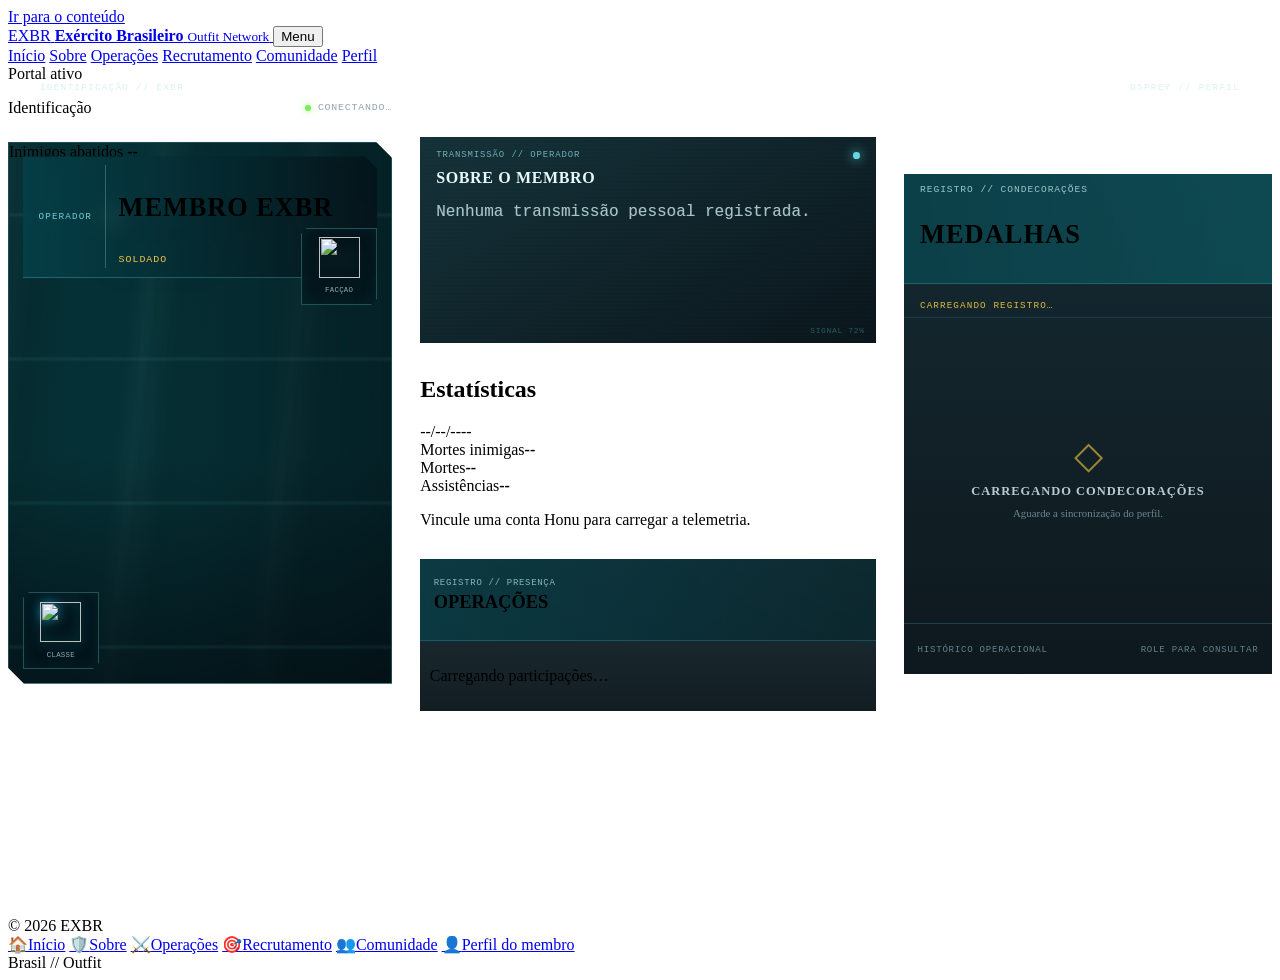
==== commit 77d47bf7: "feat: adiciona telemetria Honu ao perfil" ====
--- a/pages/perfil.html
+++ b/pages/perfil.html
@@ -20,7 +20,7 @@
   <link rel="stylesheet" href="../css/reset.css?v=20260906-2">
   <link rel="stylesheet" href="../css/base.css?v=20260906-10">
   <link rel="stylesheet" href="../css/components.css?v=20260907-15">
-  <link rel="stylesheet" href="../css/pages/perfil.css?v=20260913-2">
+  <link rel="stylesheet" href="../css/pages/perfil.css?v=20260914-1">
 </head>
 <body class="member-page has-tactical-dock">
   <a class="skip-link" href="#conteudo">Ir para o conteúdo</a>
@@ -93,6 +93,11 @@
             </span>
           </div>
 
+          <div class="member-combat-summary" title="Total somado das contas vinculadas ao Honu">
+            <span>Inimigos abatidos</span>
+            <strong data-honu-lifetime-kills>--</strong>
+          </div>
+
           <img class="member-avatar" data-member-avatar src="https://res.cloudinary.com/uofznsju/image/upload/f_auto,q_auto,c_limit,w_900,h_1100/v1789231970/NS_light_assault" alt="Avatar selecionado: NS Light Assault" role="button" tabindex="0" aria-label="Mostrar opções de edição do perfil">
 
           <div class="member-faction-marker" data-favorite-faction title="Facção favorita não definida">
@@ -173,6 +178,19 @@
           <header><span>TRANSMISSÃO // OPERADOR</span><i aria-hidden="true"></i></header>
           <h2 id="member-bio-title">Sobre o membro</h2>
           <p data-member-bio>Nenhuma transmissão pessoal registrada.</p>
+        </section>
+
+        <section class="member-combat-panel tactical-panel" aria-labelledby="member-combat-title">
+          <header>
+            <h2 id="member-combat-title">Estatísticas</h2>
+            <time data-honu-daily-date>--/--/----</time>
+          </header>
+          <div class="member-combat-grid">
+            <div><span>Mortes inimigas</span><strong data-honu-daily-kills>--</strong></div>
+            <div><span>Mortes</span><strong data-honu-daily-deaths>--</strong></div>
+            <div><span>Assistências</span><strong data-honu-daily-assists>--</strong></div>
+          </div>
+          <p data-honu-stats-feedback>Vincule uma conta Honu para carregar a telemetria.</p>
         </section>
 
         <section class="member-operations-panel tactical-panel" aria-labelledby="member-operations-title">
@@ -281,6 +299,6 @@
   </nav>
 
   <script src="../js/main.js?v=20260907-2" defer></script>
-  <script src="../js/perfil.js?v=20260913-2" type="module"></script>
+  <script src="../js/perfil.js?v=20260914-1" type="module"></script>
 </body>
 </html>
--- a/css/pages/perfil.css
+++ b/css/pages/perfil.css
@@ -147,37 +147,69 @@
   --banner-filter: saturate(0.48) hue-rotate(52deg) brightness(0.44) contrast(1.2);
 }
 
-.honu-profile-admin {
-  display: grid;
-  gap: 0.65rem;
-  margin-top: 0.75rem;
-  padding: 0.8rem;
-  border-color: rgba(229, 187, 55, 0.46);
-  background: linear-gradient(135deg, rgba(45, 36, 8, 0.48), rgba(3, 22, 28, 0.96));
-  box-shadow: inset 0 0 1.5rem rgba(229, 187, 55, 0.05);
-}
-
-.honu-profile-admin[hidden] { display: none; }
-.honu-profile-admin header { display: flex; align-items: center; justify-content: space-between; gap: 0.75rem; }
-.honu-profile-admin header div { display: grid; gap: 0.2rem; }
-.honu-profile-admin header span { color: #c2a33f; font: 0.55rem/1 Consolas, "Courier New", monospace; letter-spacing: 0.11em; }
-.honu-profile-admin header strong { color: #f6df83; font-size: 0.85rem; letter-spacing: 0.05em; text-transform: uppercase; }
-.honu-profile-admin header i { width: 0.55rem; height: 0.55rem; border-radius: 50%; background: #f1c33d; box-shadow: 0 0 0.7rem rgba(241, 195, 61, 0.62); }
-.honu-profile-admin > p { color: #879ea4; font-size: 0.7rem; line-height: 1.45; }
-.honu-profile-admin > label { color: #79cbd4; font: 0.58rem/1 Consolas, "Courier New", monospace; letter-spacing: 0.08em; text-transform: uppercase; }
+.honu-admin-open {
+  min-height: 2rem;
+  display: flex;
+  align-items: center;
+  gap: 0.4rem;
+  margin: 0 0 0.45rem auto;
+  padding: 0.35rem 0.7rem;
+  border: 1px solid rgba(225, 187, 64, 0.6);
+  color: #f0d16d;
+  background: rgba(45, 35, 8, 0.46);
+  font-size: 0.59rem;
+  font-weight: 850;
+  letter-spacing: 0.07em;
+  text-transform: uppercase;
+  cursor: pointer;
+}
+.honu-admin-open[hidden] { display: none; }
+.honu-admin-open:hover, .honu-admin-open:focus-visible { border-color: #f0cc55; color: #fff4c1; background: rgba(86, 64, 8, 0.58); }
+
+.honu-accounts-dialog {
+  width: min(calc(100% - 2rem), 42rem);
+  max-height: min(82vh, 42rem);
+  margin: auto;
+  padding: 0;
+  overflow: hidden;
+  border: 1px solid rgba(229, 187, 55, 0.58);
+  color: #eaf9fb;
+  background: linear-gradient(145deg, rgba(6, 39, 46, 0.99), rgba(2, 15, 20, 0.995));
+  box-shadow: 0 1.5rem 5rem rgba(0, 0, 0, 0.72), inset 0 0 2rem rgba(229, 187, 55, 0.04);
+}
+.honu-accounts-dialog:not([open]) { display: none; }
+.honu-accounts-dialog::backdrop { background: rgba(0, 7, 10, 0.84); backdrop-filter: blur(4px); }
+.honu-accounts-header { display: flex; align-items: center; justify-content: space-between; gap: 1rem; padding: 0.85rem 1rem; border-bottom: 1px solid rgba(229, 187, 55, 0.34); background: linear-gradient(90deg, rgba(75, 57, 9, 0.58), rgba(4, 31, 37, 0.9)); }
+.honu-accounts-header div { display: grid; gap: 0.22rem; }
+.honu-accounts-header span { color: #c7a642; font: 0.55rem/1 Consolas, "Courier New", monospace; letter-spacing: 0.12em; }
+.honu-accounts-header h2 { color: #f8e7a5; font-size: 1.15rem; text-transform: uppercase; }
+.honu-accounts-header button { width: 2.2rem; height: 2.2rem; border: 0; color: #9fc9cf; background: transparent; font-size: 1.45rem; cursor: pointer; }
+.honu-accounts-header button:hover, .honu-accounts-header button:focus-visible { color: #fff; background: rgba(66, 162, 174, 0.16); }
+.honu-accounts-intro { padding: 0.8rem 1rem 0; color: #879fa5; font-size: 0.76rem; line-height: 1.5; }
+.honu-link-form { display: grid; gap: 0.45rem; padding: 0.8rem 1rem 0.5rem; }
+.honu-link-form > label { color: #79cbd4; font: 0.58rem/1 Consolas, "Courier New", monospace; letter-spacing: 0.08em; text-transform: uppercase; }
 .honu-profile-controls { display: grid; grid-template-columns: minmax(0, 1fr) auto; gap: 0.45rem; }
-.honu-profile-controls input { min-width: 0; min-height: 2.55rem; padding: 0.55rem 0.65rem; border: 1px solid rgba(76, 181, 194, 0.34); outline: 0; color: #e8f9fb; background: rgba(1, 15, 20, 0.92); font: 0.72rem/1.2 Consolas, "Courier New", monospace; }
+.honu-profile-controls input { min-width: 0; min-height: 2.75rem; padding: 0.55rem 0.7rem; border: 1px solid rgba(76, 181, 194, 0.34); outline: 0; color: #e8f9fb; background: rgba(1, 15, 20, 0.92); font: 0.72rem/1.2 Consolas, "Courier New", monospace; }
 .honu-profile-controls input:focus { border-color: #70d2dd; box-shadow: 0 0 0.7rem rgba(76, 190, 202, 0.14); }
-.honu-profile-controls button { min-height: 2.55rem; padding: 0.5rem 0.7rem; border: 1px solid #dfbd4d; color: #f9e69c; background: rgba(63, 48, 8, 0.54); font-size: 0.59rem; font-weight: 850; letter-spacing: 0.05em; text-transform: uppercase; cursor: pointer; }
+.honu-profile-controls button { min-height: 2.75rem; padding: 0.5rem 0.8rem; border: 1px solid #dfbd4d; color: #f9e69c; background: rgba(63, 48, 8, 0.54); font-size: 0.62rem; font-weight: 850; letter-spacing: 0.05em; text-transform: uppercase; cursor: pointer; }
 .honu-profile-controls button:hover, .honu-profile-controls button:focus-visible { color: #fff; background: rgba(113, 83, 8, 0.62); }
 .honu-profile-controls button:disabled { opacity: 0.5; cursor: wait; }
-.honu-profile-controls .honu-unlink-button { grid-column: 1 / -1; min-height: 2rem; border-color: rgba(255, 102, 91, 0.46); color: #ff8d83; background: rgba(74, 16, 13, 0.3); }
-.honu-profile-result { display: flex; align-items: center; justify-content: space-between; gap: 0.65rem; min-width: 0; padding-top: 0.55rem; border-top: 1px solid rgba(70, 166, 178, 0.2); }
-.honu-profile-result span { overflow-wrap: anywhere; color: #789198; font: 0.59rem/1.4 Consolas, "Courier New", monospace; }
-.honu-profile-result span[data-state="success"] { color: #86ed70; }
-.honu-profile-result span[data-state="error"] { color: #ff8076; }
-.honu-profile-result a { flex: 0 0 auto; color: #62d4de; font-size: 0.59rem; font-weight: 800; text-transform: uppercase; }
-.honu-profile-result a:hover, .honu-profile-result a:focus-visible { color: #fff; text-decoration: underline; }
+.honu-link-feedback { min-height: 1.3rem; margin: 0 1rem 0.55rem; color: #789198; font: 0.62rem/1.4 Consolas, "Courier New", monospace; }
+.honu-link-feedback[data-state="success"] { color: #86ed70; }
+.honu-link-feedback[data-state="error"] { color: #ff8076; }
+.honu-account-list { max-height: min(45vh, 25rem); display: grid; gap: 0.45rem; overflow-y: auto; padding: 0 1rem 1rem; scrollbar-color: #49b5c2 rgba(4, 18, 24, 0.75); scrollbar-width: thin; }
+.honu-account-item { display: grid; grid-template-columns: minmax(0, 1fr) auto; align-items: center; gap: 0.8rem; padding: 0.7rem 0.8rem; border: 1px solid rgba(65, 172, 185, 0.28); background: rgba(4, 32, 38, 0.86); }
+.honu-account-item > div:first-child { min-width: 0; display: grid; gap: 0.18rem; }
+.honu-account-item strong { overflow: hidden; color: #eafafd; font-size: 0.88rem; text-overflow: ellipsis; white-space: nowrap; }
+.honu-account-item span { color: #79a2a9; font: 0.59rem/1.3 Consolas, "Courier New", monospace; }
+.honu-account-item small { color: #ff8e80; font: 0.55rem/1.3 Consolas, "Courier New", monospace; text-transform: uppercase; }
+.honu-account-item small[data-state="exbr"] { color: #84ed6d; }
+.honu-account-item > div:last-child { display: flex; align-items: center; gap: 0.45rem; }
+.honu-account-item a, .honu-account-item button { min-height: 2rem; display: inline-flex; align-items: center; padding: 0.35rem 0.55rem; border: 1px solid rgba(79, 187, 199, 0.34); color: #66d5df; background: rgba(2, 20, 25, 0.72); font-size: 0.57rem; font-weight: 800; text-transform: uppercase; cursor: pointer; }
+.honu-account-item button { border-color: rgba(255, 104, 92, 0.4); color: #ff8d83; }
+.honu-account-item a:hover, .honu-account-item a:focus-visible { color: #fff; }
+.honu-account-item button:hover, .honu-account-item button:focus-visible { border-color: #ff746b; color: #fff; background: rgba(105, 22, 17, 0.5); }
+.honu-account-empty { min-height: 7rem; display: grid; place-items: center; padding: 1rem; border: 1px dashed rgba(63, 167, 180, 0.24); color: #6f8d93; font: 0.65rem/1.5 Consolas, "Courier New", monospace; text-align: center; }
 
 .flag-stage,
 .flag-texture,
@@ -1310,8 +1342,8 @@
   }
 
   .honu-profile-controls { grid-template-columns: 1fr; }
-  .honu-profile-controls .honu-unlink-button { grid-column: 1; }
-  .honu-profile-result { align-items: flex-start; flex-direction: column; }
+  .honu-account-item { grid-template-columns: 1fr; }
+  .honu-account-item > div:last-child { justify-content: flex-end; }
 
   .avatar-slider-shell { grid-template-columns: 1.85rem minmax(0, 1fr) 1.85rem; }
   .avatar-options button { width: 3.85rem; height: 5rem; flex-basis: 3.85rem; }
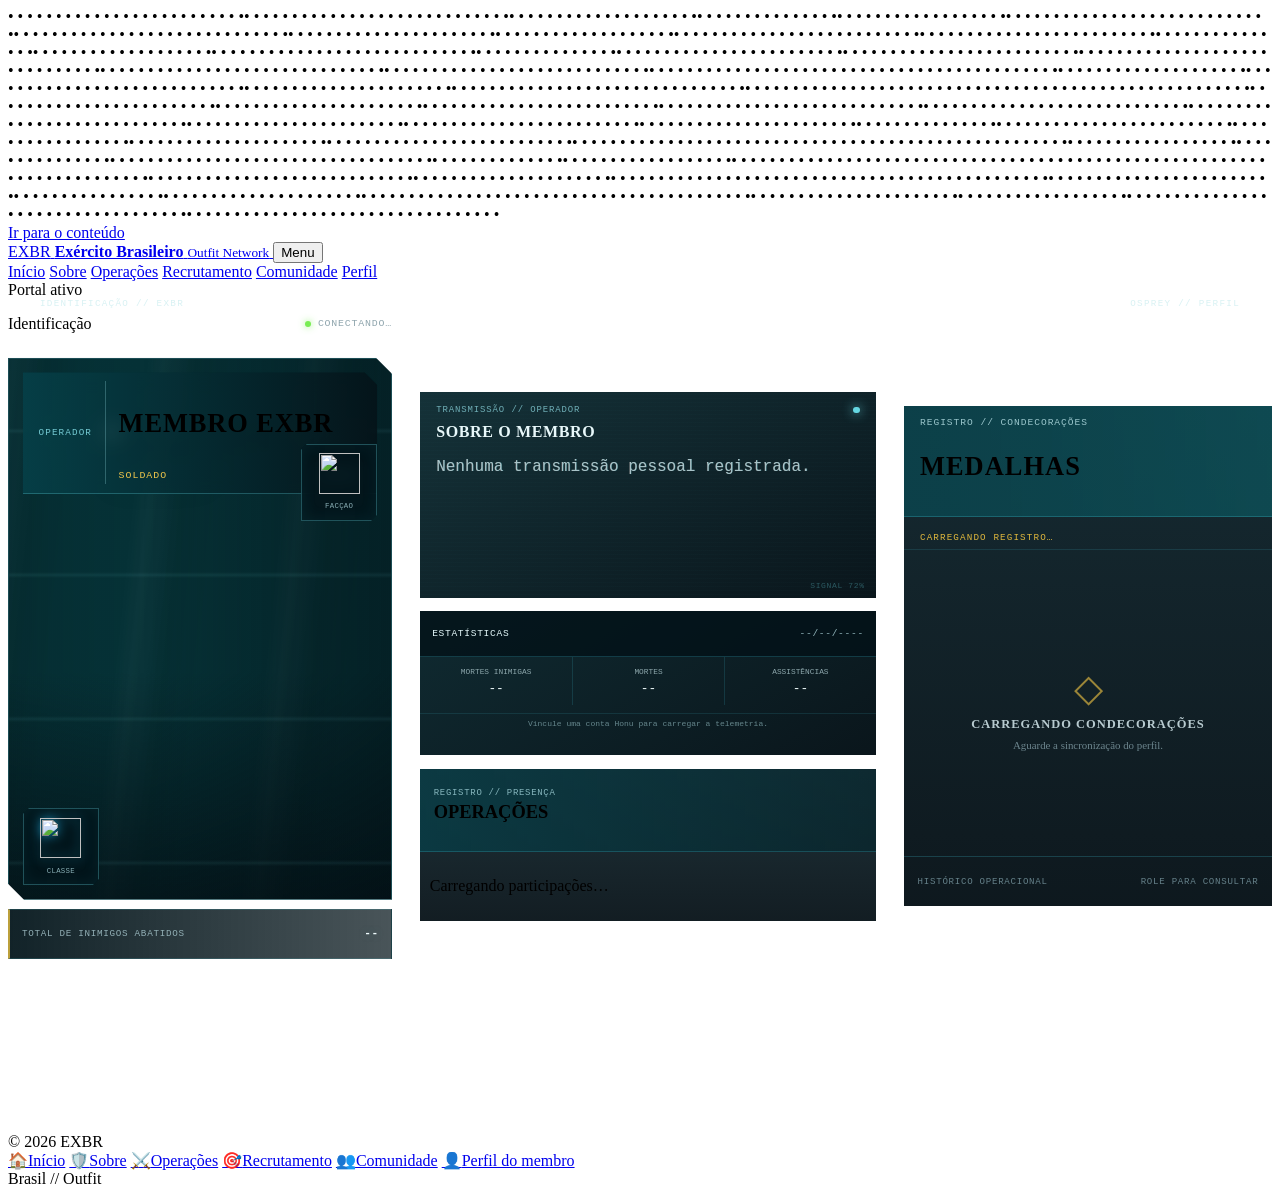
==== commit 47c88d70: "Move total de inimigos para abaixo do avatar" ====
--- a/pages/perfil.html
+++ b/pages/perfil.html
@@ -20,7 +20,7 @@
   <link rel="stylesheet" href="../css/reset.css?v=20260906-2">
   <link rel="stylesheet" href="../css/base.css?v=20260906-10">
   <link rel="stylesheet" href="../css/components.css?v=20260907-15">
-  <link rel="stylesheet" href="../css/pages/perfil.css?v=20260914-1">
+  <link rel="stylesheet" href="../css/pages/perfil.css?v=20260914-2">
 </head>
 <body class="member-page has-tactical-dock">
   <a class="skip-link" href="#conteudo">Ir para o conteúdo</a>
@@ -93,11 +93,6 @@
             </span>
           </div>
 
-          <div class="member-combat-summary" title="Total somado das contas vinculadas ao Honu">
-            <span>Inimigos abatidos</span>
-            <strong data-honu-lifetime-kills>--</strong>
-          </div>
-
           <img class="member-avatar" data-member-avatar src="https://res.cloudinary.com/uofznsju/image/upload/f_auto,q_auto,c_limit,w_900,h_1100/v1789231970/NS_light_assault" alt="Avatar selecionado: NS Light Assault" role="button" tabindex="0" aria-label="Mostrar opções de edição do perfil">
 
           <div class="member-faction-marker" data-favorite-faction title="Facção favorita não definida">
@@ -114,6 +109,11 @@
             <strong data-profile-edit-label>Editar perfil</strong>
           </button>
         </article>
+
+        <div class="member-combat-summary" title="Total somado das contas vinculadas ao Honu">
+          <span>Total de inimigos abatidos</span>
+          <strong data-honu-lifetime-kills>--</strong>
+        </div>
 
         <div class="profile-customizer" id="profile-customizer" aria-label="Personalização do perfil" hidden>
           <div class="customizer-group">
--- a/css/pages/perfil.css
+++ b/css/pages/perfil.css
@@ -296,6 +296,34 @@
   letter-spacing: 0.035em;
 }
 
+.member-combat-summary {
+  position: relative;
+  z-index: 2;
+  min-height: 2rem;
+  display: flex;
+  align-items: center;
+  justify-content: space-between;
+  gap: 0.7rem;
+  margin-top: 0.55rem;
+  padding: 0.52rem 0.75rem;
+  border: 1px solid rgba(82, 185, 198, 0.2);
+  border-left: 2px solid rgba(224, 184, 50, 0.76);
+  color: #92afb5;
+  background: linear-gradient(90deg, rgba(3, 21, 27, 0.94), rgba(3, 19, 25, 0.72));
+  backdrop-filter: blur(7px);
+  font: 0.58rem/1 Consolas, "Courier New", monospace;
+  letter-spacing: 0.075em;
+  text-transform: uppercase;
+}
+
+.member-combat-summary strong {
+  color: #eefbfd;
+  font-size: 0.7rem;
+  text-shadow: 0 0 0.65rem rgba(88, 210, 221, 0.36);
+}
+
+.member-combat-summary[data-state="error"] strong { color: #ff8c82; }
+
 .member-service-line {
   display: flex;
   align-items: center;
@@ -796,6 +824,39 @@
 .member-bio-monitor header i { width: 0.42rem; height: 0.42rem; border-radius: 50%; background: #65d7e2; box-shadow: 0 0 0.65rem #65d7e2; animation: signal-fault 3.8s steps(1) infinite; }
 .member-bio-monitor h2 { margin-top: 0.55rem; color: #e8f8fa; font-size: 1rem; letter-spacing: 0.04em; text-transform: uppercase; }
 .member-bio-monitor p { margin-top: 0.8rem; color: #a9c3c8; font: 1rem/1.6 Consolas, "Courier New", monospace; text-wrap: pretty; text-shadow: 0.025rem 0 rgba(77, 224, 233, 0.28), -0.025rem 0 rgba(255, 120, 93, 0.16); animation: text-fault 7s steps(1) infinite; }
+
+.member-combat-panel {
+  overflow: hidden;
+  background: linear-gradient(150deg, rgba(6, 34, 41, 0.96), rgba(2, 14, 20, 0.97));
+}
+
+.member-combat-panel > header {
+  display: flex;
+  align-items: center;
+  justify-content: space-between;
+  gap: 0.65rem;
+  padding: 0.62rem 0.75rem;
+  border-bottom: 1px solid rgba(55, 167, 183, 0.28);
+  color: #91b4ba;
+  background: rgba(2, 17, 23, 0.76);
+}
+
+.member-combat-panel h2,
+.member-combat-panel time {
+  font: 0.6rem/1 Consolas, "Courier New", monospace;
+  letter-spacing: 0.07em;
+  text-transform: uppercase;
+}
+
+.member-combat-panel h2 { color: #e4f8fa; }
+.member-combat-grid { display: grid; grid-template-columns: repeat(3, minmax(0, 1fr)); }
+.member-combat-grid div { min-width: 0; display: grid; gap: 0.38rem; padding: 0.62rem 0.35rem 0.58rem; text-align: center; }
+.member-combat-grid div + div { border-left: 1px solid rgba(55, 167, 183, 0.2); }
+.member-combat-grid span { overflow: hidden; color: #8ea8ad; font: 0.49rem/1.2 Consolas, "Courier New", monospace; text-overflow: ellipsis; text-transform: uppercase; white-space: nowrap; }
+.member-combat-grid strong { color: #f1fcfd; font: 0.8rem/1 Consolas, "Courier New", monospace; }
+.member-combat-panel > p { min-height: 1.4rem; padding: 0.35rem 0.65rem; border-top: 1px solid rgba(55, 167, 183, 0.16); color: #66878d; font: 0.5rem/1.35 Consolas, "Courier New", monospace; text-align: center; }
+.member-combat-panel[data-state="success"] > p { color: #79ce8a; }
+.member-combat-panel[data-state="error"] > p { color: #ff8c82; }
 
 @keyframes text-fault { 0%, 91%, 94%, 100% { transform: translate(0); filter: none; } 92% { transform: translateX(0.055rem); filter: blur(0.01rem); } 93% { transform: translateX(-0.04rem); } }
 @keyframes signal-fault { 0%, 83%, 87%, 100% { opacity: 1; } 84%, 86% { opacity: 0.15; } }
